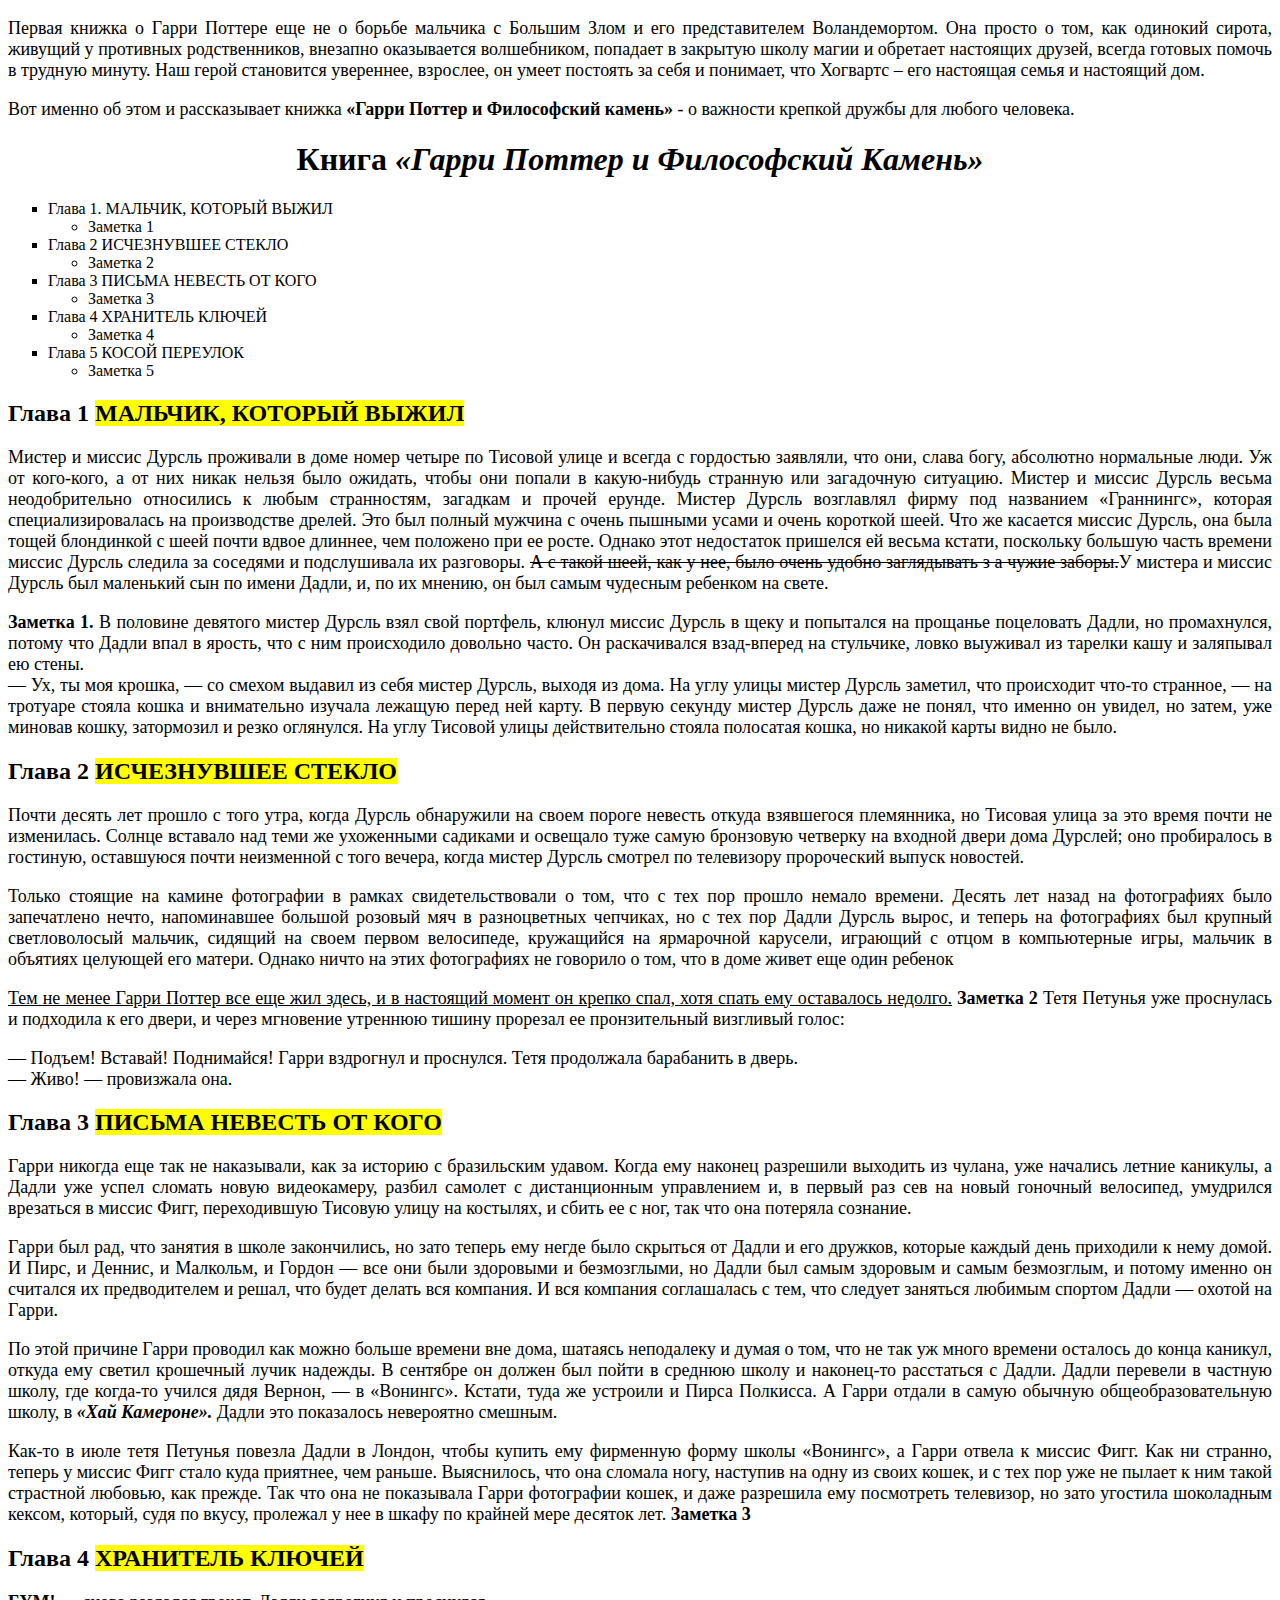
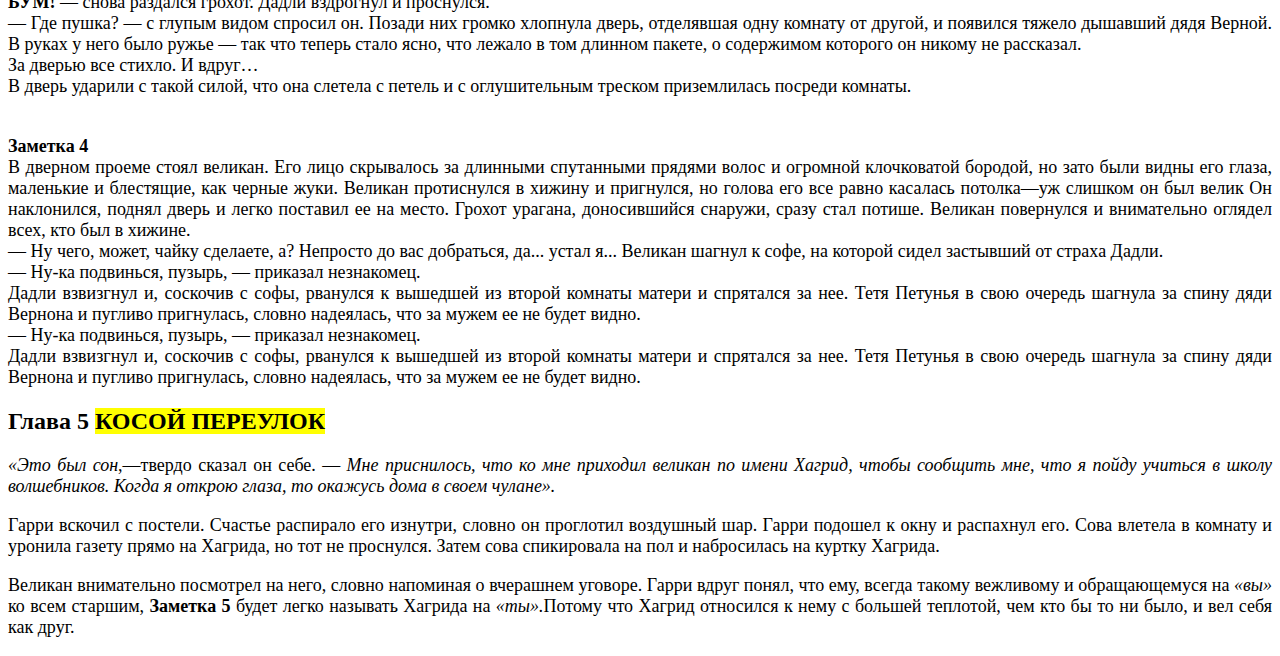
==== homework-2/index.html @ 4c54c15e "Сверстан отрывок из книги, добавлено 5 глав, создано оглавление" ====
<!DOCTYPE html>
<html lang="ru">
<head>
    <meta charset="UTF-8">
    <title>Гарри Поттер</title>
    <style>
        p {
            font-size: 18px;
            text-align: justify;
        }
    </style>
</head>
<body>
    <p id="top">
        Первая книжка о Гарри Поттере еще не о борьбе мальчика с Большим Злом и его представителем Воландемортом.
        Она просто о том, как одинокий сирота, живущий у противных родственников, внезапно оказывается волшебником,
        попадает в закрытую школу магии и обретает настоящих друзей, всегда готовых помочь в трудную минуту.
        Наш герой становится увереннее, взрослее, он умеет постоять за себя и понимает,
        что Хогвартс – его настоящая семья и настоящий дом.
    </p>
    <p>
        Вот именно об этом и рассказывает книжка <b>«Гарри Поттер и Философский камень»</b> -
        о важности крепкой дружбы для любого человека.
    </p>
    <h1 align="center">Книга <i>«Гарри Поттер и Философский Камень»</i></h1>
    <ul type="square">
        <li>
            Глава 1. МАЛЬЧИК, КОТОРЫЙ ВЫЖИЛ
            <ul>
                <li>Заметка 1</li>
            </ul>
        </li>
        <li>
            Глава 2 ИСЧЕЗНУВШЕЕ СТЕКЛО
            <ul>
                <li>Заметка 2</li>
            </ul>
        </li>
        <li>
            Глава 3 ПИСЬМА НЕВЕСТЬ ОТ КОГО
            <ul>
                <li>Заметка 3</li>
            </ul>
        </li>
        <li>
            Глава 4 ХРАНИТЕЛЬ КЛЮЧЕЙ
            <ul>
                <li>Заметка 4</li>
            </ul>
        </li>
        <li>
            Глава 5 КОСОЙ ПЕРЕУЛОК
            <ul>
                <li>Заметка 5</li>
            </ul>
        </li>
    </ul>
    <h2>Глава 1 <mark>МАЛЬЧИК, КОТОРЫЙ ВЫЖИЛ</mark></h2>
    <p>
        Мистер и миссис Дурсль проживали в доме номер четыре по Тисовой улице и всегда с гордостью заявляли,
        что они, слава богу, абсолютно нормальные люди. Уж от кого-кого, а от них никак нельзя было ожидать,
        чтобы они попали в какую-нибудь странную или загадочную ситуацию. Мистер и миссис Дурсль весьма
        неодобрительно относились к любым странностям, загадкам и прочей ерунде.
        Мистер Дурсль возглавлял фирму под названием «Граннингс», которая специализировалась на производстве дрелей.
        Это был полный мужчина с очень пышными усами и очень короткой шеей.
        Что же касается миссис Дурсль, она была тощей блондинкой с шеей почти вдвое длиннее, чем положено при ее росте.
        Однако этот недостаток пришелся ей весьма кстати, поскольку большую часть времени миссис Дурсль следила за
        соседями и подслушивала их разговоры. <s>А с такой шеей, как у нее, было очень удобно заглядывать з
        а чужие заборы.</s>У мистера и миссис Дурсль был маленький сын по имени Дадли, и, по их мнению, он был самым
        чудесным ребенком на свете.
    </p>
    <p>
        <b>Заметка 1.</b> В половине девятого мистер Дурсль взял свой портфель, клюнул миссис Дурсль в щеку и попытался на прощанье
        поцеловать Дадли, но промахнулся, потому что Дадли впал в ярость, что с ним происходило довольно часто.
        Он раскачивался взад-вперед на стульчике, ловко выуживал из тарелки кашу и заляпывал ею стены.<br>
        — Ух, ты моя крошка, — со смехом выдавил из себя мистер Дурсль, выходя из дома.
        На углу улицы мистер Дурсль заметил, что происходит что-то странное, — на тротуаре стояла кошка и
        внимательно изучала лежащую перед ней карту. В первую секунду мистер Дурсль даже не понял, что именно он
        увидел, но затем, уже миновав кошку, затормозил и резко оглянулся. На углу Тисовой улицы действительно стояла
        полосатая кошка, но никакой карты видно не было.
    </p>
    <h2>Глава 2 <mark>ИСЧЕЗНУВШЕЕ СТЕКЛО</mark></h2>
    <p>
        Почти десять лет прошло с того утра, когда Дурсль обнаружили на своем пороге невесть откуда взявшегося племянника,
        но Тисовая улица за это время почти не изменилась. Солнце вставало над теми же ухоженными садиками и освещало
        туже самую бронзовую четверку на входной двери дома Дурслей; оно пробиралось в гостиную, оставшуюся почти
        неизменной с того вечера, когда мистер Дурсль смотрел по телевизору пророческий выпуск новостей.
    </p>
    <p>
        Только стоящие на камине фотографии в рамках свидетельствовали о том, что с тех пор прошло немало времени.
        Десять лет назад на фотографиях было запечатлено нечто, напоминавшее большой розовый мяч в разноцветных чепчиках,
        но с тех пор Дадли Дурсль вырос, и теперь на фотографиях был крупный светловолосый мальчик, сидящий на своем
        первом велосипеде, кружащийся на ярмарочной карусели, играющий с отцом в компьютерные игры, мальчик в объятиях
        целующей его матери. Однако ничто на этих фотографиях не говорило о том, что в доме живет еще один ребенок
    </p>
    <p>
        <u>Тем не менее Гарри Поттер все еще жил здесь, и в настоящий момент он крепко спал, хотя спать ему оставалось недолго.</u>
        <b>Заметка 2</b> Тетя Петунья уже проснулась и подходила к его двери, и через мгновение утреннюю тишину прорезал ее
        пронзительный визгливый голос:
    </p>
    <p>— Подъем! Вставай! Поднимайся! Гарри вздрогнул и проснулся. Тетя продолжала барабанить в дверь. <br>
        — Живо! — провизжала она.
    </p>
    <h2>Глава 3 <mark>ПИСЬМА НЕВЕСТЬ ОТ КОГО</mark></h2>
    <p>
        Гарри никогда еще так не наказывали, как за историю с бразильским удавом. Когда ему наконец разрешили выходить
        из чулана, уже начались летние каникулы, а Дадли уже успел сломать новую видеокамеру, разбил самолет с
        дистанционным управлением и, в первый раз сев на новый гоночный велосипед, умудрился врезаться в миссис Фигг,
        переходившую Тисовую улицу на костылях, и сбить ее с ног, так что она потеряла сознание.
    </p>
    <p>
        Гарри был рад, что занятия в школе закончились, но зато теперь ему негде было скрыться от Дадли и его дружков,
        которые каждый день приходили к нему домой. И Пирс, и Деннис, и Малкольм, и Гордон — все они были здоровыми и
        безмозглыми, но Дадли был самым здоровым и самым безмозглым, и потому именно он считался их предводителем и
        решал, что будет делать вся компания. И вся компания соглашалась с тем, что следует заняться любимым спортом
        Дадли — охотой на Гарри.
    </p>
    <p>По этой причине Гарри проводил как можно больше времени вне дома, шатаясь неподалеку и думая о том, что не так
        уж много времени осталось до конца каникул, откуда ему светил крошечный лучик надежды. В сентябре он должен был
        пойти в среднюю школу и наконец-то расстаться с Дадли. Дадли перевели в частную школу, где когда-то учился дядя
        Вернон, — в «Вонингс». Кстати, туда же устроили и Пирса Полкисса. А Гарри отдали в самую обычную
        общеобразовательную школу, в <b><i>«Хай Камероне».</i></b> Дадли это показалось невероятно смешным.
    </p>
    <p>
        Как-то в июле тетя Петунья повезла Дадли в Лондон, чтобы купить ему фирменную форму школы «Вонингс», а Гарри
        отвела к миссис Фигг. Как ни странно, теперь у миссис Фигг стало куда приятнее, чем раньше. Выяснилось, что она
        сломала ногу, наступив на одну из своих кошек, и с тех пор уже не пылает к ним такой страстной любовью,
        как прежде. Так что она не показывала Гарри фотографии кошек, и даже разрешила ему посмотреть телевизор, но
        зато угостила шоколадным кексом, который, судя по вкусу, пролежал у нее в шкафу по крайней мере десяток лет.
        <b>Заметка 3</b>
    </p>
    <h2>Глава 4 <mark>ХРАНИТЕЛЬ КЛЮЧЕЙ</mark></h2>
    <p>
        <b>БУМ!</b> — снова раздался грохот. Дадли вздрогнул и проснулся. <br>
        — Где пушка? — с глупым видом спросил он. Позади них громко хлопнула дверь, отделявшая
        одну комнату от другой, и появился тяжело дышавший дядя Верной. В руках у него было ружье — так что теперь
        стало ясно, что лежало в том длинном пакете, о содержимом которого он никому не рассказал.<br>За дверью все
        стихло. И вдруг…<br>В дверь ударили с такой силой, что она слетела с петель и с оглушительным треском
        приземлилась посреди комнаты.</p>
    <p>
        <br><b>Заметка 4</b><br>
        В дверном проеме стоял великан. Его лицо скрывалось за длинными спутанными прядями волос и огромной клочковатой
        бородой, но зато были видны его глаза, маленькие и блестящие, как черные жуки. Великан протиснулся в хижину и
        пригнулся, но голова его все равно касалась потолка—уж слишком он был велик Он наклонился, поднял дверь и легко
        поставил ее на место. Грохот урагана, доносившийся снаружи, сразу стал потише. Великан повернулся и внимательно
        оглядел всех, кто был в хижине.<br>— Ну чего, может, чайку сделаете, а? Непросто до вас добраться, да... устал я...
        Великан шагнул к софе, на которой сидел застывший от страха Дадли.<br>— Ну-ка подвинься, пузырь,
        — приказал незнакомец.<br>Дадли взвизгнул и, соскочив с софы, рванулся к вышедшей из второй комнаты матери
        и спрятался за нее. Тетя Петунья в свою очередь шагнула за спину дяди Вернона и пугливо пригнулась, словно
        надеялась, что за мужем ее не будет видно.<br>— Ну-ка подвинься, пузырь, — приказал незнакомец.<br>Дадли
        взвизгнул и, соскочив с софы, рванулся к вышедшей из второй комнаты матери и спрятался за нее.
        Тетя Петунья в свою очередь шагнула за спину дяди Вернона и пугливо пригнулась, словно надеялась, что за
        мужем ее не будет видно.
    </p>
    <h2>Глава 5 <mark>КОСОЙ ПЕРЕУЛОК</mark></h2>
    <p>
        <i>«Это был сон</i>,—твердо сказал он себе. — <i>Мне приснилось, что ко мне приходил великан по имени Хагрид,
        чтобы сообщить мне, что я пойду учиться в школу волшебников. Когда я открою глаза, то окажусь дома в
        своем чулане».</i>
    <p>
        Гарри вскочил с постели. Счастье распирало его изнутри, словно он проглотил воздушный шар. Гарри подошел к
    окну и распахнул его. Сова влетела в комнату и уронила газету прямо на Хагрида, но тот не проснулся. Затем сова
    спикировала на пол и набросилась на куртку Хагрида.
    </p>
    <p>
        Великан внимательно посмотрел на него, словно напоминая о вчерашнем уговоре. Гарри вдруг понял, что ему, всегда
        такому вежливому и обращающемуся на <i>«вы»</i> ко всем старшим, <b>Заметка 5</b> будет легко называть Хагрида
        на <i>«ты».</i>Потому что Хагрид относился к нему с большей теплотой, чем кто бы то ни было, и вел себя как друг.
    </p>


</body>
</html>
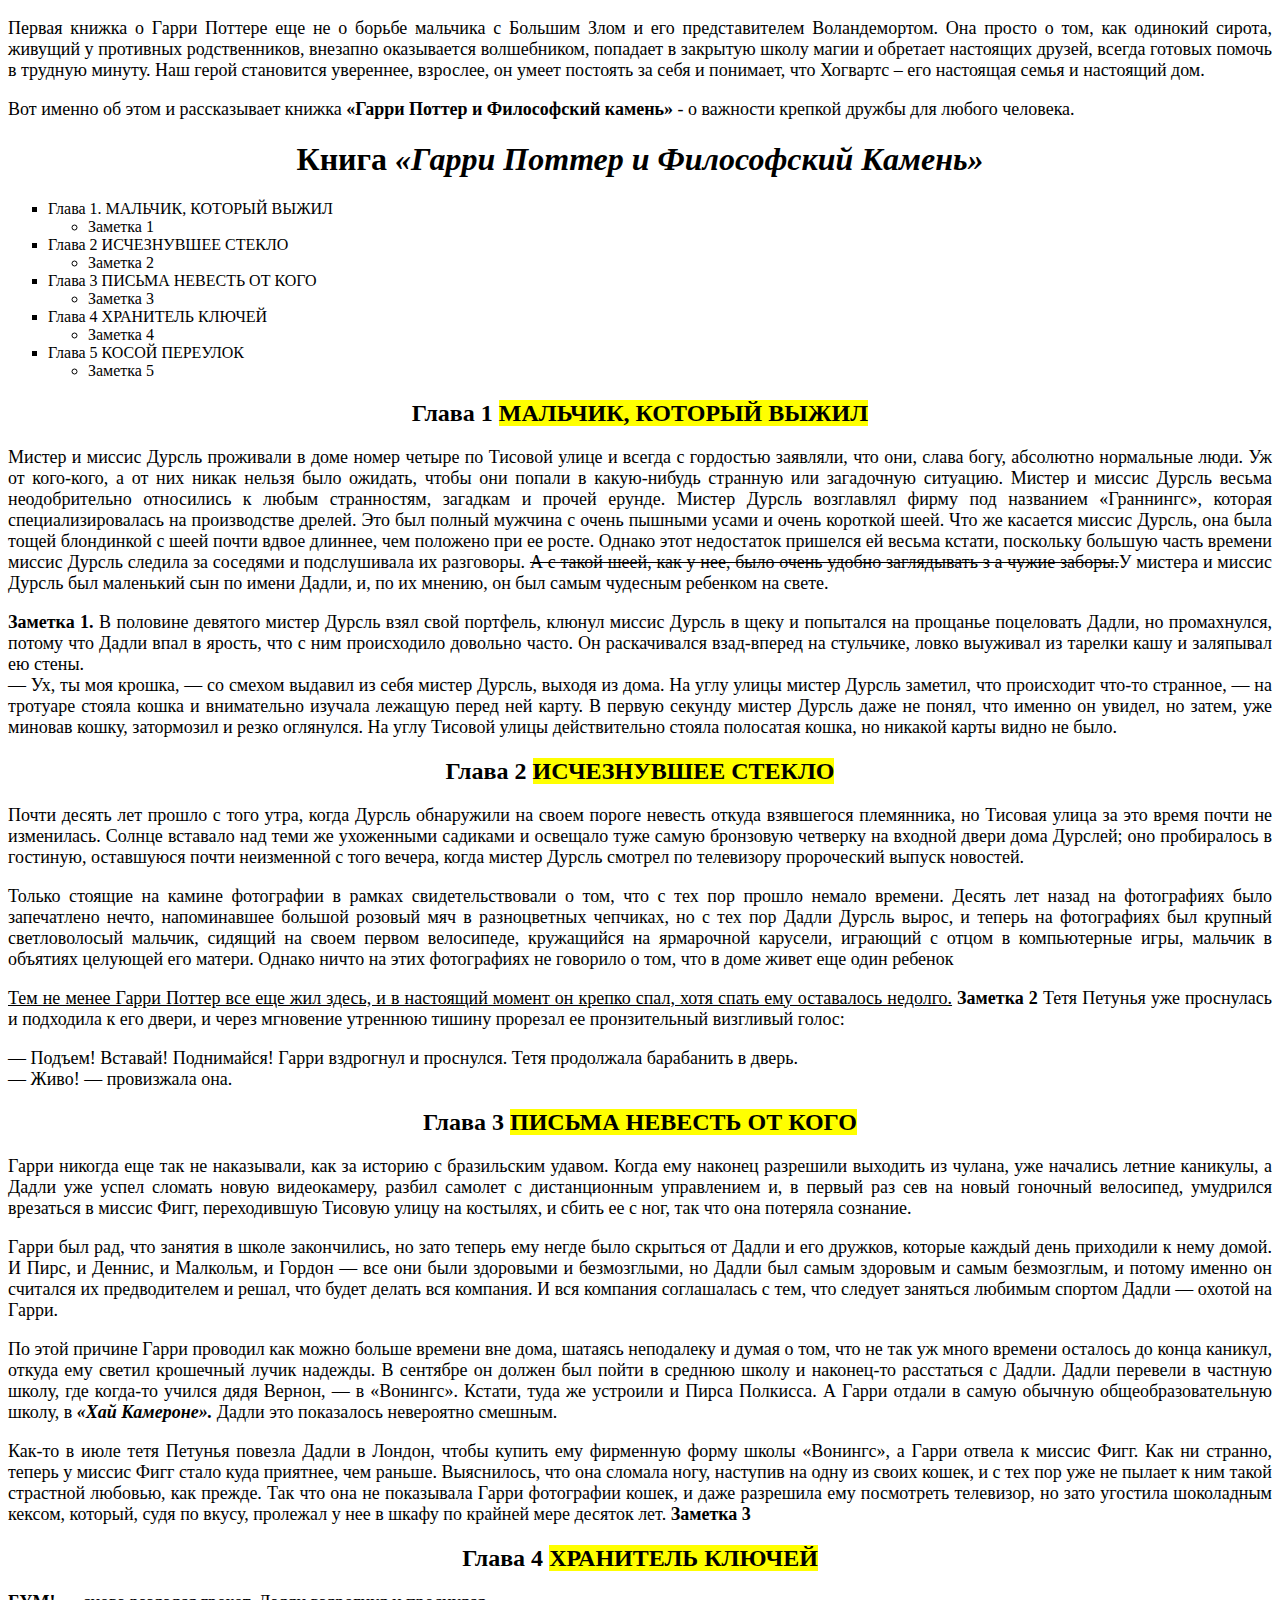
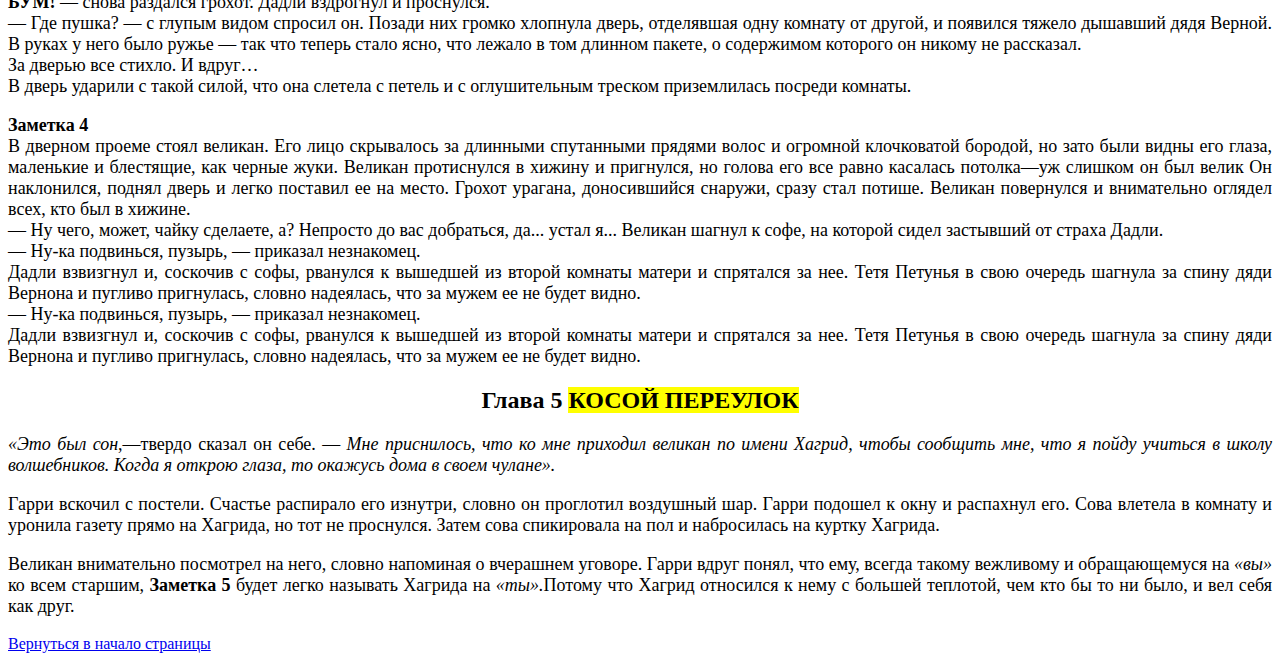
==== commit 06d836a8: "Заголовки глав выровнены по центру, добавлена ссылка в начало документа" ====
--- a/homework-2/index.html
+++ b/homework-2/index.html
@@ -20,7 +20,7 @@
     </p>
     <p>
         Вот именно об этом и рассказывает книжка <b>«Гарри Поттер и Философский камень»</b> -
-        о важности крепкой дружбы для любого человека.
+            о важности крепкой дружбы для любого человека.
     </p>
     <h1 align="center">Книга <i>«Гарри Поттер и Философский Камень»</i></h1>
     <ul type="square">
@@ -55,7 +55,7 @@
             </ul>
         </li>
     </ul>
-    <h2>Глава 1 <mark>МАЛЬЧИК, КОТОРЫЙ ВЫЖИЛ</mark></h2>
+    <h2 align="center">Глава 1 <mark>МАЛЬЧИК, КОТОРЫЙ ВЫЖИЛ</mark></h2>
     <p>
         Мистер и миссис Дурсль проживали в доме номер четыре по Тисовой улице и всегда с гордостью заявляли,
         что они, слава богу, абсолютно нормальные люди. Уж от кого-кого, а от них никак нельзя было ожидать,
@@ -79,7 +79,7 @@
         увидел, но затем, уже миновав кошку, затормозил и резко оглянулся. На углу Тисовой улицы действительно стояла
         полосатая кошка, но никакой карты видно не было.
     </p>
-    <h2>Глава 2 <mark>ИСЧЕЗНУВШЕЕ СТЕКЛО</mark></h2>
+    <h2 align="center">Глава 2 <mark>ИСЧЕЗНУВШЕЕ СТЕКЛО</mark></h2>
     <p>
         Почти десять лет прошло с того утра, когда Дурсль обнаружили на своем пороге невесть откуда взявшегося племянника,
         но Тисовая улица за это время почти не изменилась. Солнце вставало над теми же ухоженными садиками и освещало
@@ -101,7 +101,7 @@
     <p>— Подъем! Вставай! Поднимайся! Гарри вздрогнул и проснулся. Тетя продолжала барабанить в дверь. <br>
         — Живо! — провизжала она.
     </p>
-    <h2>Глава 3 <mark>ПИСЬМА НЕВЕСТЬ ОТ КОГО</mark></h2>
+    <h2 align="center">Глава 3 <mark>ПИСЬМА НЕВЕСТЬ ОТ КОГО</mark></h2>
     <p>
         Гарри никогда еще так не наказывали, как за историю с бразильским удавом. Когда ему наконец разрешили выходить
         из чулана, уже начались летние каникулы, а Дадли уже успел сломать новую видеокамеру, разбил самолет с
@@ -129,30 +129,34 @@
         зато угостила шоколадным кексом, который, судя по вкусу, пролежал у нее в шкафу по крайней мере десяток лет.
         <b>Заметка 3</b>
     </p>
-    <h2>Глава 4 <mark>ХРАНИТЕЛЬ КЛЮЧЕЙ</mark></h2>
+    <h2 align="center">Глава 4 <mark>ХРАНИТЕЛЬ КЛЮЧЕЙ</mark></h2>
     <p>
         <b>БУМ!</b> — снова раздался грохот. Дадли вздрогнул и проснулся. <br>
         — Где пушка? — с глупым видом спросил он. Позади них громко хлопнула дверь, отделявшая
         одну комнату от другой, и появился тяжело дышавший дядя Верной. В руках у него было ружье — так что теперь
-        стало ясно, что лежало в том длинном пакете, о содержимом которого он никому не рассказал.<br>За дверью все
-        стихло. И вдруг…<br>В дверь ударили с такой силой, что она слетела с петель и с оглушительным треском
-        приземлилась посреди комнаты.</p>
+        стало ясно, что лежало в том длинном пакете, о содержимом которого он никому не рассказал.<br>
+        За дверью все стихло. И вдруг…<br>
+        В дверь ударили с такой силой, что она слетела с петель и с оглушительным треском приземлилась посреди комнаты.
+    </p>
     <p>
-        <br><b>Заметка 4</b><br>
+        <b>Заметка 4</b><br>
         В дверном проеме стоял великан. Его лицо скрывалось за длинными спутанными прядями волос и огромной клочковатой
         бородой, но зато были видны его глаза, маленькие и блестящие, как черные жуки. Великан протиснулся в хижину и
         пригнулся, но голова его все равно касалась потолка—уж слишком он был велик Он наклонился, поднял дверь и легко
         поставил ее на место. Грохот урагана, доносившийся снаружи, сразу стал потише. Великан повернулся и внимательно
-        оглядел всех, кто был в хижине.<br>— Ну чего, может, чайку сделаете, а? Непросто до вас добраться, да... устал я...
-        Великан шагнул к софе, на которой сидел застывший от страха Дадли.<br>— Ну-ка подвинься, пузырь,
-        — приказал незнакомец.<br>Дадли взвизгнул и, соскочив с софы, рванулся к вышедшей из второй комнаты матери
-        и спрятался за нее. Тетя Петунья в свою очередь шагнула за спину дяди Вернона и пугливо пригнулась, словно
-        надеялась, что за мужем ее не будет видно.<br>— Ну-ка подвинься, пузырь, — приказал незнакомец.<br>Дадли
-        взвизгнул и, соскочив с софы, рванулся к вышедшей из второй комнаты матери и спрятался за нее.
+        оглядел всех, кто был в хижине.<br>
+        — Ну чего, может, чайку сделаете, а? Непросто до вас добраться, да... устал я...
+        Великан шагнул к софе, на которой сидел застывший от страха Дадли.<br>
+        — Ну-ка подвинься, пузырь, — приказал незнакомец.<br>
+        Дадли взвизгнул и, соскочив с софы, рванулся к вышедшей из второй комнаты матери и спрятался за нее. Тетя
+        Петунья в свою очередь шагнула за спину дяди Вернона и пугливо пригнулась, словно надеялась, что за мужем ее
+        не будет видно.<br>
+        — Ну-ка подвинься, пузырь, — приказал незнакомец.<br>
+        Дадли взвизгнул и, соскочив с софы, рванулся к вышедшей из второй комнаты матери и спрятался за нее.
         Тетя Петунья в свою очередь шагнула за спину дяди Вернона и пугливо пригнулась, словно надеялась, что за
         мужем ее не будет видно.
     </p>
-    <h2>Глава 5 <mark>КОСОЙ ПЕРЕУЛОК</mark></h2>
+    <h2 align="center">Глава 5 <mark>КОСОЙ ПЕРЕУЛОК</mark></h2>
     <p>
         <i>«Это был сон</i>,—твердо сказал он себе. — <i>Мне приснилось, что ко мне приходил великан по имени Хагрид,
         чтобы сообщить мне, что я пойду учиться в школу волшебников. Когда я открою глаза, то окажусь дома в
@@ -168,6 +172,6 @@
         на <i>«ты».</i>Потому что Хагрид относился к нему с большей теплотой, чем кто бы то ни было, и вел себя как друг.
     </p>
 
-
+    <a href="#top">Вернуться в начало страницы</a>
 </body>
 </html>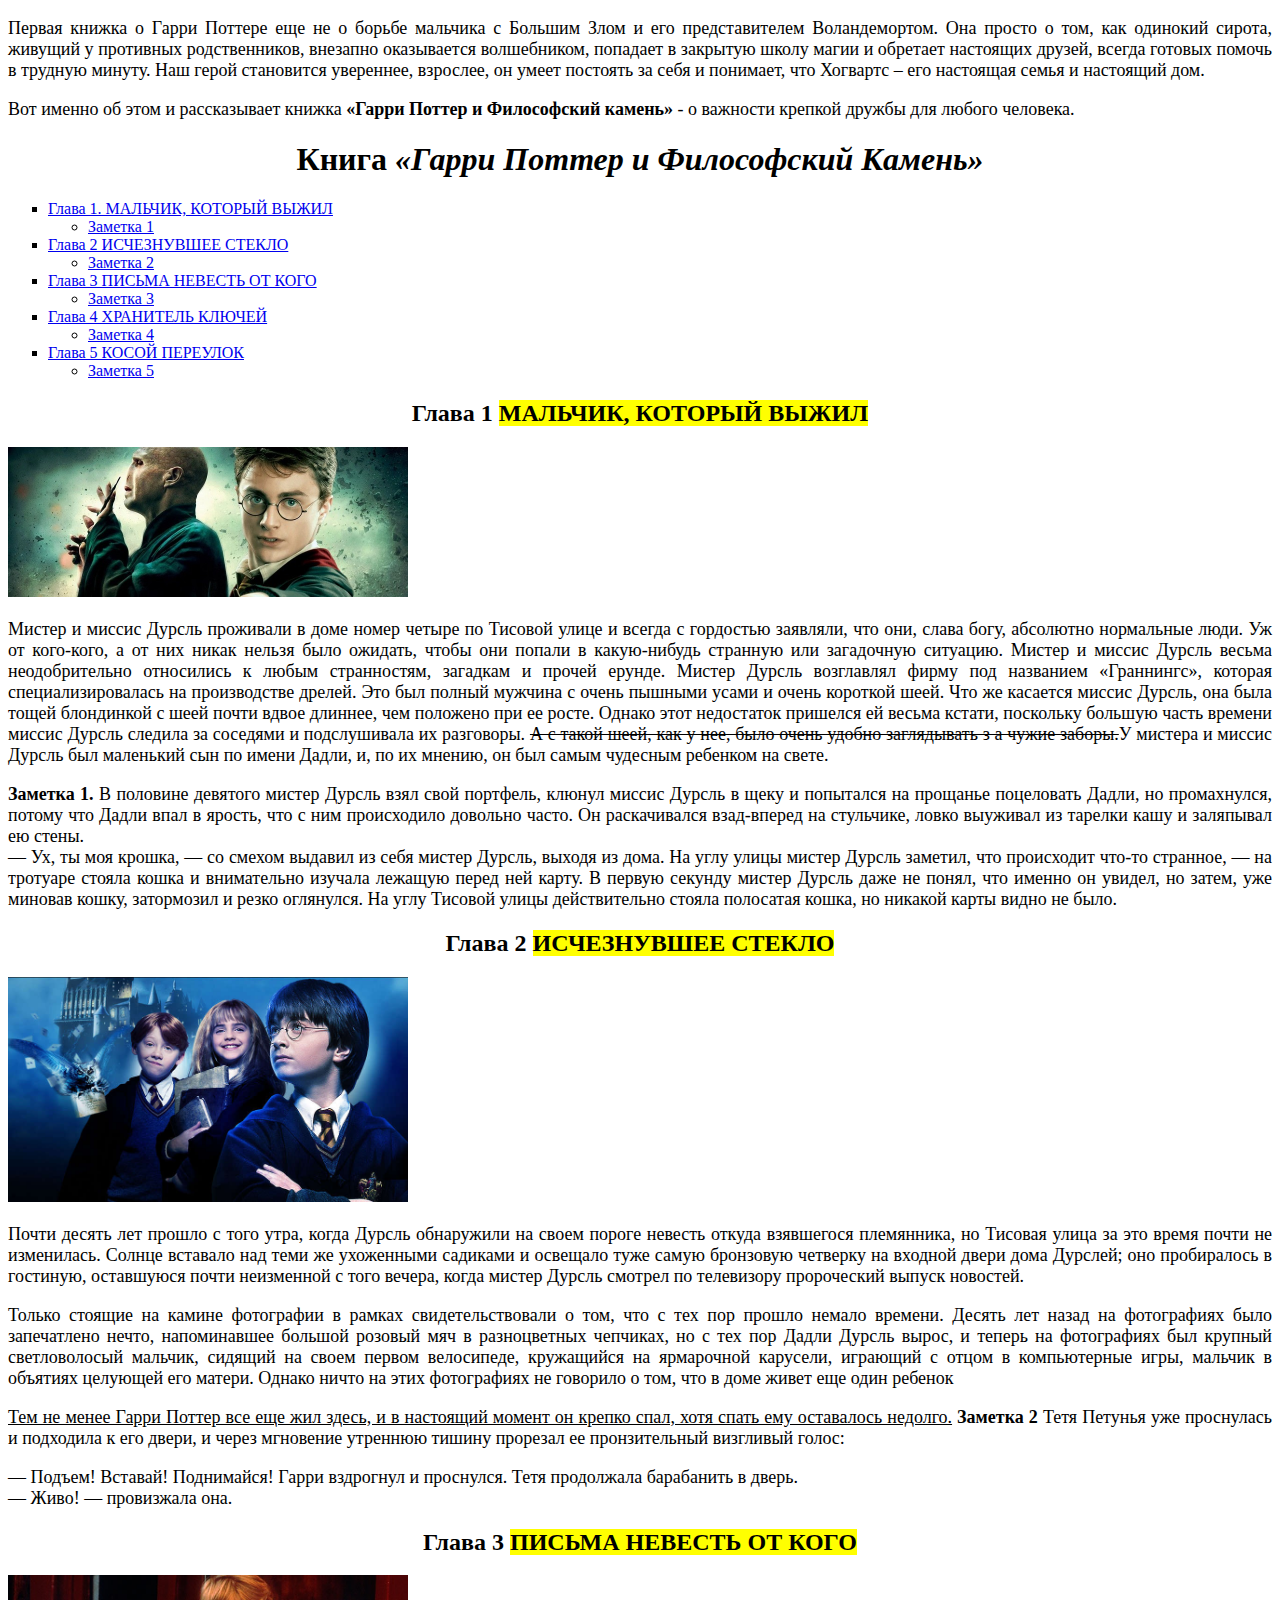
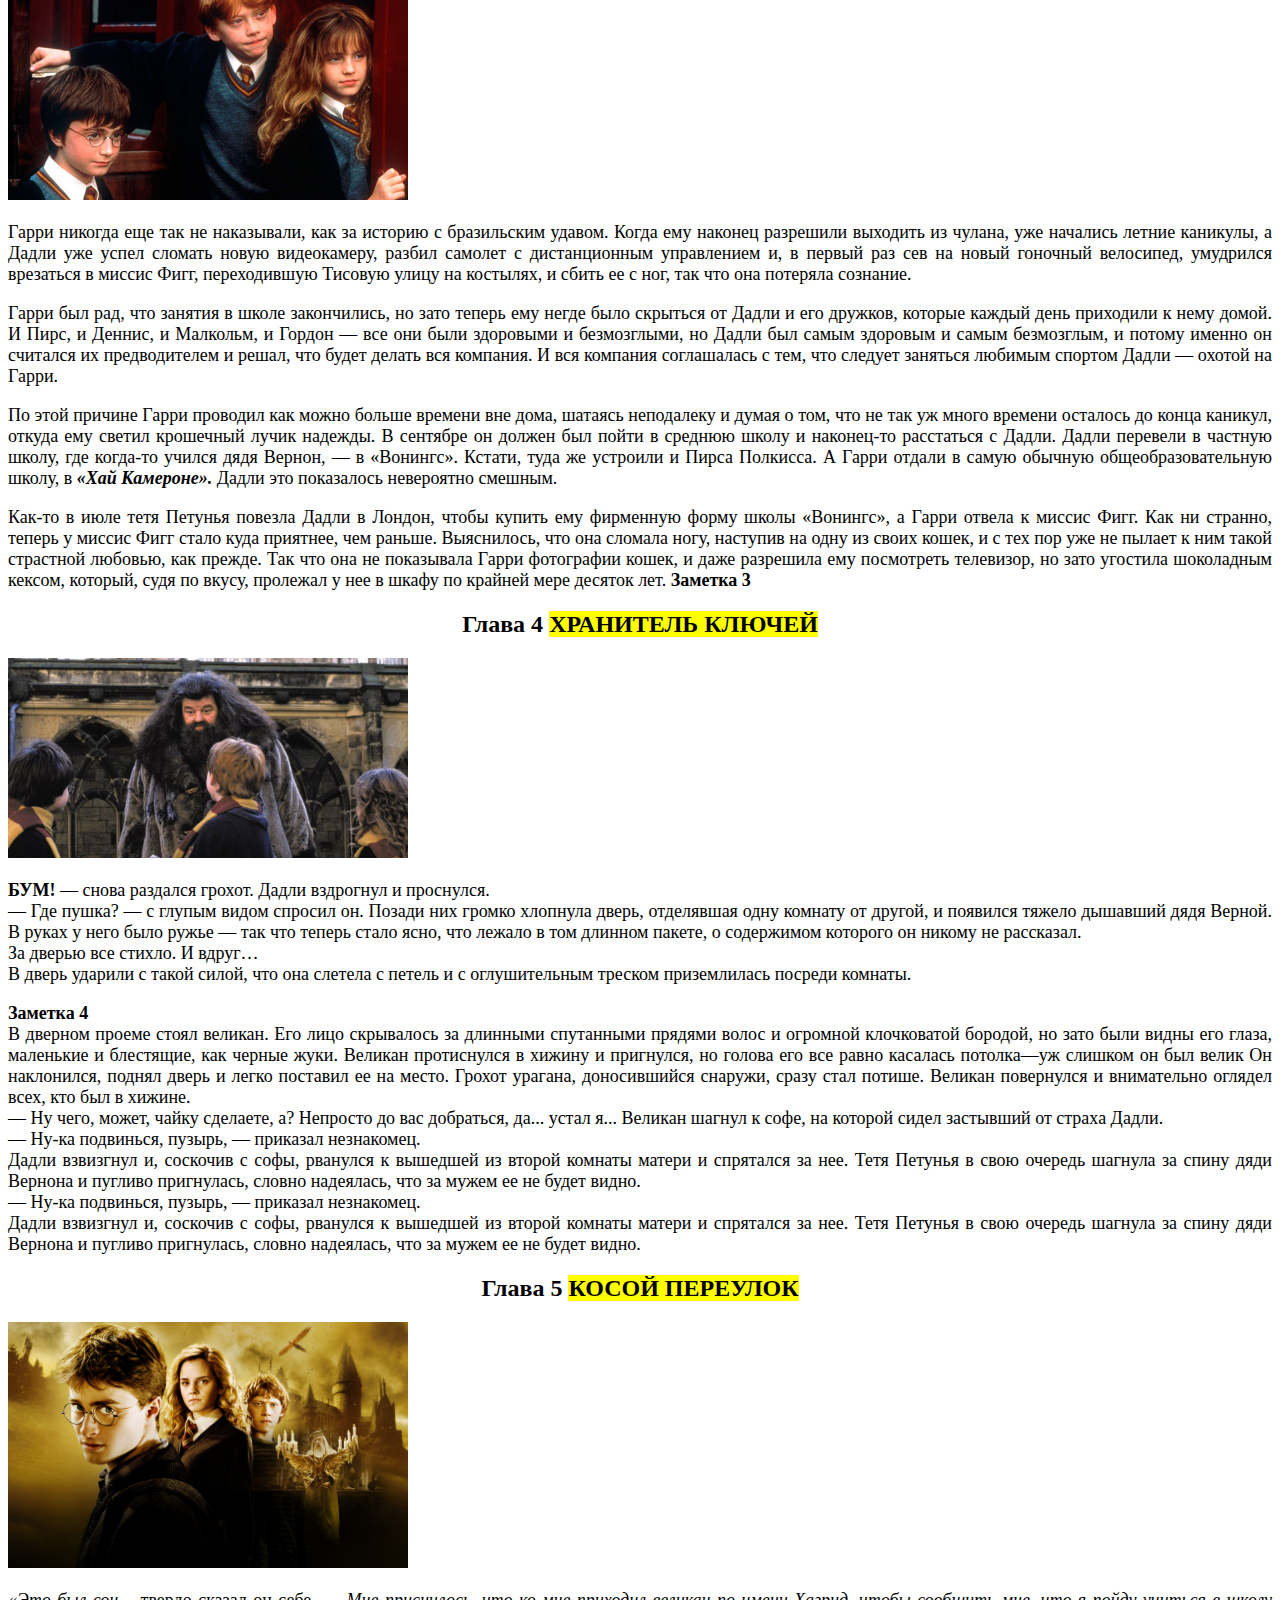
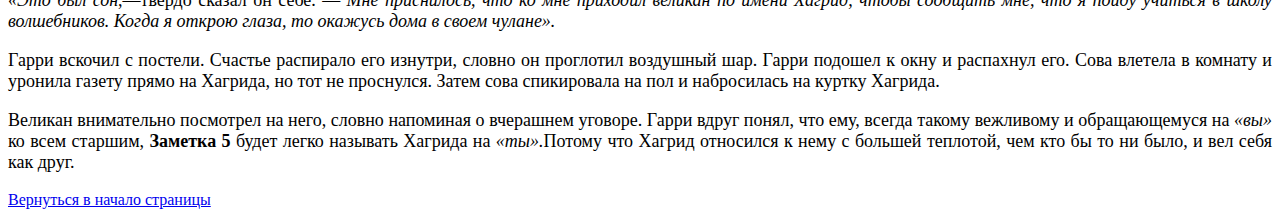
==== commit ca37b81d: "Добавлены ссылки на главы и изображения к каждой главе" ====
--- a/homework-2/index.html
+++ b/homework-2/index.html
@@ -22,155 +22,175 @@
         Вот именно об этом и рассказывает книжка <b>«Гарри Поттер и Философский камень»</b> -
             о важности крепкой дружбы для любого человека.
     </p>
-    <h1 align="center">Книга <i>«Гарри Поттер и Философский Камень»</i></h1>
-    <ul type="square">
-        <li>
-            Глава 1. МАЛЬЧИК, КОТОРЫЙ ВЫЖИЛ
-            <ul>
-                <li>Заметка 1</li>
-            </ul>
-        </li>
-        <li>
-            Глава 2 ИСЧЕЗНУВШЕЕ СТЕКЛО
-            <ul>
-                <li>Заметка 2</li>
-            </ul>
-        </li>
-        <li>
-            Глава 3 ПИСЬМА НЕВЕСТЬ ОТ КОГО
-            <ul>
-                <li>Заметка 3</li>
-            </ul>
-        </li>
-        <li>
-            Глава 4 ХРАНИТЕЛЬ КЛЮЧЕЙ
-            <ul>
-                <li>Заметка 4</li>
-            </ul>
-        </li>
-        <li>
-            Глава 5 КОСОЙ ПЕРЕУЛОК
-            <ul>
-                <li>Заметка 5</li>
-            </ul>
-        </li>
-    </ul>
-    <h2 align="center">Глава 1 <mark>МАЛЬЧИК, КОТОРЫЙ ВЫЖИЛ</mark></h2>
-    <p>
-        Мистер и миссис Дурсль проживали в доме номер четыре по Тисовой улице и всегда с гордостью заявляли,
-        что они, слава богу, абсолютно нормальные люди. Уж от кого-кого, а от них никак нельзя было ожидать,
-        чтобы они попали в какую-нибудь странную или загадочную ситуацию. Мистер и миссис Дурсль весьма
-        неодобрительно относились к любым странностям, загадкам и прочей ерунде.
-        Мистер Дурсль возглавлял фирму под названием «Граннингс», которая специализировалась на производстве дрелей.
-        Это был полный мужчина с очень пышными усами и очень короткой шеей.
-        Что же касается миссис Дурсль, она была тощей блондинкой с шеей почти вдвое длиннее, чем положено при ее росте.
-        Однако этот недостаток пришелся ей весьма кстати, поскольку большую часть времени миссис Дурсль следила за
-        соседями и подслушивала их разговоры. <s>А с такой шеей, как у нее, было очень удобно заглядывать з
-        а чужие заборы.</s>У мистера и миссис Дурсль был маленький сын по имени Дадли, и, по их мнению, он был самым
-        чудесным ребенком на свете.
-    </p>
-    <p>
-        <b>Заметка 1.</b> В половине девятого мистер Дурсль взял свой портфель, клюнул миссис Дурсль в щеку и попытался на прощанье
-        поцеловать Дадли, но промахнулся, потому что Дадли впал в ярость, что с ним происходило довольно часто.
-        Он раскачивался взад-вперед на стульчике, ловко выуживал из тарелки кашу и заляпывал ею стены.<br>
-        — Ух, ты моя крошка, — со смехом выдавил из себя мистер Дурсль, выходя из дома.
-        На углу улицы мистер Дурсль заметил, что происходит что-то странное, — на тротуаре стояла кошка и
-        внимательно изучала лежащую перед ней карту. В первую секунду мистер Дурсль даже не понял, что именно он
-        увидел, но затем, уже миновав кошку, затормозил и резко оглянулся. На углу Тисовой улицы действительно стояла
-        полосатая кошка, но никакой карты видно не было.
-    </p>
-    <h2 align="center">Глава 2 <mark>ИСЧЕЗНУВШЕЕ СТЕКЛО</mark></h2>
-    <p>
-        Почти десять лет прошло с того утра, когда Дурсль обнаружили на своем пороге невесть откуда взявшегося племянника,
-        но Тисовая улица за это время почти не изменилась. Солнце вставало над теми же ухоженными садиками и освещало
-        туже самую бронзовую четверку на входной двери дома Дурслей; оно пробиралось в гостиную, оставшуюся почти
-        неизменной с того вечера, когда мистер Дурсль смотрел по телевизору пророческий выпуск новостей.
-    </p>
-    <p>
-        Только стоящие на камине фотографии в рамках свидетельствовали о том, что с тех пор прошло немало времени.
-        Десять лет назад на фотографиях было запечатлено нечто, напоминавшее большой розовый мяч в разноцветных чепчиках,
-        но с тех пор Дадли Дурсль вырос, и теперь на фотографиях был крупный светловолосый мальчик, сидящий на своем
-        первом велосипеде, кружащийся на ярмарочной карусели, играющий с отцом в компьютерные игры, мальчик в объятиях
-        целующей его матери. Однако ничто на этих фотографиях не говорило о том, что в доме живет еще один ребенок
-    </p>
-    <p>
-        <u>Тем не менее Гарри Поттер все еще жил здесь, и в настоящий момент он крепко спал, хотя спать ему оставалось недолго.</u>
-        <b>Заметка 2</b> Тетя Петунья уже проснулась и подходила к его двери, и через мгновение утреннюю тишину прорезал ее
-        пронзительный визгливый голос:
-    </p>
-    <p>— Подъем! Вставай! Поднимайся! Гарри вздрогнул и проснулся. Тетя продолжала барабанить в дверь. <br>
-        — Живо! — провизжала она.
-    </p>
-    <h2 align="center">Глава 3 <mark>ПИСЬМА НЕВЕСТЬ ОТ КОГО</mark></h2>
-    <p>
-        Гарри никогда еще так не наказывали, как за историю с бразильским удавом. Когда ему наконец разрешили выходить
-        из чулана, уже начались летние каникулы, а Дадли уже успел сломать новую видеокамеру, разбил самолет с
-        дистанционным управлением и, в первый раз сев на новый гоночный велосипед, умудрился врезаться в миссис Фигг,
-        переходившую Тисовую улицу на костылях, и сбить ее с ног, так что она потеряла сознание.
-    </p>
-    <p>
-        Гарри был рад, что занятия в школе закончились, но зато теперь ему негде было скрыться от Дадли и его дружков,
-        которые каждый день приходили к нему домой. И Пирс, и Деннис, и Малкольм, и Гордон — все они были здоровыми и
-        безмозглыми, но Дадли был самым здоровым и самым безмозглым, и потому именно он считался их предводителем и
-        решал, что будет делать вся компания. И вся компания соглашалась с тем, что следует заняться любимым спортом
-        Дадли — охотой на Гарри.
-    </p>
-    <p>По этой причине Гарри проводил как можно больше времени вне дома, шатаясь неподалеку и думая о том, что не так
-        уж много времени осталось до конца каникул, откуда ему светил крошечный лучик надежды. В сентябре он должен был
-        пойти в среднюю школу и наконец-то расстаться с Дадли. Дадли перевели в частную школу, где когда-то учился дядя
-        Вернон, — в «Вонингс». Кстати, туда же устроили и Пирса Полкисса. А Гарри отдали в самую обычную
-        общеобразовательную школу, в <b><i>«Хай Камероне».</i></b> Дадли это показалось невероятно смешным.
-    </p>
-    <p>
-        Как-то в июле тетя Петунья повезла Дадли в Лондон, чтобы купить ему фирменную форму школы «Вонингс», а Гарри
-        отвела к миссис Фигг. Как ни странно, теперь у миссис Фигг стало куда приятнее, чем раньше. Выяснилось, что она
-        сломала ногу, наступив на одну из своих кошек, и с тех пор уже не пылает к ним такой страстной любовью,
-        как прежде. Так что она не показывала Гарри фотографии кошек, и даже разрешила ему посмотреть телевизор, но
-        зато угостила шоколадным кексом, который, судя по вкусу, пролежал у нее в шкафу по крайней мере десяток лет.
-        <b>Заметка 3</b>
-    </p>
-    <h2 align="center">Глава 4 <mark>ХРАНИТЕЛЬ КЛЮЧЕЙ</mark></h2>
-    <p>
-        <b>БУМ!</b> — снова раздался грохот. Дадли вздрогнул и проснулся. <br>
-        — Где пушка? — с глупым видом спросил он. Позади них громко хлопнула дверь, отделявшая
-        одну комнату от другой, и появился тяжело дышавший дядя Верной. В руках у него было ружье — так что теперь
-        стало ясно, что лежало в том длинном пакете, о содержимом которого он никому не рассказал.<br>
-        За дверью все стихло. И вдруг…<br>
-        В дверь ударили с такой силой, что она слетела с петель и с оглушительным треском приземлилась посреди комнаты.
-    </p>
-    <p>
-        <b>Заметка 4</b><br>
-        В дверном проеме стоял великан. Его лицо скрывалось за длинными спутанными прядями волос и огромной клочковатой
-        бородой, но зато были видны его глаза, маленькие и блестящие, как черные жуки. Великан протиснулся в хижину и
-        пригнулся, но голова его все равно касалась потолка—уж слишком он был велик Он наклонился, поднял дверь и легко
-        поставил ее на место. Грохот урагана, доносившийся снаружи, сразу стал потише. Великан повернулся и внимательно
-        оглядел всех, кто был в хижине.<br>
-        — Ну чего, может, чайку сделаете, а? Непросто до вас добраться, да... устал я...
-        Великан шагнул к софе, на которой сидел застывший от страха Дадли.<br>
-        — Ну-ка подвинься, пузырь, — приказал незнакомец.<br>
-        Дадли взвизгнул и, соскочив с софы, рванулся к вышедшей из второй комнаты матери и спрятался за нее. Тетя
-        Петунья в свою очередь шагнула за спину дяди Вернона и пугливо пригнулась, словно надеялась, что за мужем ее
-        не будет видно.<br>
-        — Ну-ка подвинься, пузырь, — приказал незнакомец.<br>
-        Дадли взвизгнул и, соскочив с софы, рванулся к вышедшей из второй комнаты матери и спрятался за нее.
-        Тетя Петунья в свою очередь шагнула за спину дяди Вернона и пугливо пригнулась, словно надеялась, что за
-        мужем ее не будет видно.
-    </p>
-    <h2 align="center">Глава 5 <mark>КОСОЙ ПЕРЕУЛОК</mark></h2>
-    <p>
-        <i>«Это был сон</i>,—твердо сказал он себе. — <i>Мне приснилось, что ко мне приходил великан по имени Хагрид,
-        чтобы сообщить мне, что я пойду учиться в школу волшебников. Когда я открою глаза, то окажусь дома в
-        своем чулане».</i>
-    <p>
-        Гарри вскочил с постели. Счастье распирало его изнутри, словно он проглотил воздушный шар. Гарри подошел к
-    окну и распахнул его. Сова влетела в комнату и уронила газету прямо на Хагрида, но тот не проснулся. Затем сова
-    спикировала на пол и набросилась на куртку Хагрида.
-    </p>
-    <p>
-        Великан внимательно посмотрел на него, словно напоминая о вчерашнем уговоре. Гарри вдруг понял, что ему, всегда
-        такому вежливому и обращающемуся на <i>«вы»</i> ко всем старшим, <b>Заметка 5</b> будет легко называть Хагрида
-        на <i>«ты».</i>Потому что Хагрид относился к нему с большей теплотой, чем кто бы то ни было, и вел себя как друг.
-    </p>
+    <nav>
+        <h1 align="center">Книга <i>«Гарри Поттер и Философский Камень»</i></h1>
+        <ul type="square">
+            <li>
+                <a href="#gl1">Глава 1. МАЛЬЧИК, КОТОРЫЙ ВЫЖИЛ</a>
+
+                <ul>
+                    <li>
+                        <a href="#z1">Заметка 1</a>
+                    </li>
+                </ul>
+            </li>
+            <li>
+                <a href="#gl2">Глава 2 ИСЧЕЗНУВШЕЕ СТЕКЛО</a>
+                <ul>
+                    <li>
+                        <a href="#z2">Заметка 2</a>
+                    </li>
+                </ul>
+            </li>
+            <li>
+                <a href="#gl3">Глава 3 ПИСЬМА НЕВЕСТЬ ОТ КОГО</a>
+                <ul>
+                    <li>
+                        <a href="#z3">Заметка 3</a>
+                    </li>
+                </ul>
+            </li>
+            <li>
+                <a href="#gl4">Глава 4 ХРАНИТЕЛЬ КЛЮЧЕЙ</a>
+                <ul>
+                    <li>
+                        <a href="#z5">Заметка 4</a>
+                    </li>
+                </ul>
+            </li>
+            <li>
+                <a href="#gl5">Глава 5 КОСОЙ ПЕРЕУЛОК</a>
+                <ul>
+                    <li>
+                        <a href="#z5">Заметка 5</a>
+                    </li>
+                </ul>
+            </li>
+        </ul>
+    </nav>
+    <maim>
+        <h2 id="gl1" align="center">Глава 1 <mark>МАЛЬЧИК, КОТОРЫЙ ВЫЖИЛ</mark></h2>
+        <img src="./assets/hp1_img.jpg" alt="Глава 1" width="400">
+        <p>
+            Мистер и миссис Дурсль проживали в доме номер четыре по Тисовой улице и всегда с гордостью заявляли,
+            что они, слава богу, абсолютно нормальные люди. Уж от кого-кого, а от них никак нельзя было ожидать,
+            чтобы они попали в какую-нибудь странную или загадочную ситуацию. Мистер и миссис Дурсль весьма
+            неодобрительно относились к любым странностям, загадкам и прочей ерунде.
+            Мистер Дурсль возглавлял фирму под названием «Граннингс», которая специализировалась на производстве дрелей.
+            Это был полный мужчина с очень пышными усами и очень короткой шеей.
+            Что же касается миссис Дурсль, она была тощей блондинкой с шеей почти вдвое длиннее, чем положено при ее росте.
+            Однако этот недостаток пришелся ей весьма кстати, поскольку большую часть времени миссис Дурсль следила за
+            соседями и подслушивала их разговоры. <s>А с такой шеей, как у нее, было очень удобно заглядывать з
+            а чужие заборы.</s>У мистера и миссис Дурсль был маленький сын по имени Дадли, и, по их мнению, он был самым
+            чудесным ребенком на свете.
+        </p>
+        <p>
+            <b id="z1">Заметка 1.</b> В половине девятого мистер Дурсль взял свой портфель, клюнул миссис Дурсль в щеку и попытался на прощанье
+            поцеловать Дадли, но промахнулся, потому что Дадли впал в ярость, что с ним происходило довольно часто.
+            Он раскачивался взад-вперед на стульчике, ловко выуживал из тарелки кашу и заляпывал ею стены.<br>
+            — Ух, ты моя крошка, — со смехом выдавил из себя мистер Дурсль, выходя из дома.
+            На углу улицы мистер Дурсль заметил, что происходит что-то странное, — на тротуаре стояла кошка и
+            внимательно изучала лежащую перед ней карту. В первую секунду мистер Дурсль даже не понял, что именно он
+            увидел, но затем, уже миновав кошку, затормозил и резко оглянулся. На углу Тисовой улицы действительно стояла
+            полосатая кошка, но никакой карты видно не было.
+        </p>
+        <h2 id="gl2" align="center">Глава 2 <mark>ИСЧЕЗНУВШЕЕ СТЕКЛО</mark></h2>
+        <img src="./assets/hp2_img.jpeg" alt="Глава 2" width="400">
+        <p>
+            Почти десять лет прошло с того утра, когда Дурсль обнаружили на своем пороге невесть откуда взявшегося племянника,
+            но Тисовая улица за это время почти не изменилась. Солнце вставало над теми же ухоженными садиками и освещало
+            туже самую бронзовую четверку на входной двери дома Дурслей; оно пробиралось в гостиную, оставшуюся почти
+            неизменной с того вечера, когда мистер Дурсль смотрел по телевизору пророческий выпуск новостей.
+        </p>
+        <p>
+            Только стоящие на камине фотографии в рамках свидетельствовали о том, что с тех пор прошло немало времени.
+            Десять лет назад на фотографиях было запечатлено нечто, напоминавшее большой розовый мяч в разноцветных чепчиках,
+            но с тех пор Дадли Дурсль вырос, и теперь на фотографиях был крупный светловолосый мальчик, сидящий на своем
+            первом велосипеде, кружащийся на ярмарочной карусели, играющий с отцом в компьютерные игры, мальчик в объятиях
+            целующей его матери. Однако ничто на этих фотографиях не говорило о том, что в доме живет еще один ребенок
+        </p>
+        <p>
+            <u>Тем не менее Гарри Поттер все еще жил здесь, и в настоящий момент он крепко спал, хотя спать ему оставалось недолго.</u>
+            <b id="z2">Заметка 2</b> Тетя Петунья уже проснулась и подходила к его двери, и через мгновение утреннюю тишину прорезал ее
+            пронзительный визгливый голос:
+        </p>
+        <p>— Подъем! Вставай! Поднимайся! Гарри вздрогнул и проснулся. Тетя продолжала барабанить в дверь. <br>
+            — Живо! — провизжала она.
+        </p>
+        <h2 id="gl3" align="center">Глава 3 <mark>ПИСЬМА НЕВЕСТЬ ОТ КОГО</mark></h2>
+        <img src="./assets/hp3_img.jpg" alt="Глава 3" width="400">
+        <p>
+            Гарри никогда еще так не наказывали, как за историю с бразильским удавом. Когда ему наконец разрешили выходить
+            из чулана, уже начались летние каникулы, а Дадли уже успел сломать новую видеокамеру, разбил самолет с
+            дистанционным управлением и, в первый раз сев на новый гоночный велосипед, умудрился врезаться в миссис Фигг,
+            переходившую Тисовую улицу на костылях, и сбить ее с ног, так что она потеряла сознание.
+        </p>
+        <p>
+            Гарри был рад, что занятия в школе закончились, но зато теперь ему негде было скрыться от Дадли и его дружков,
+            которые каждый день приходили к нему домой. И Пирс, и Деннис, и Малкольм, и Гордон — все они были здоровыми и
+            безмозглыми, но Дадли был самым здоровым и самым безмозглым, и потому именно он считался их предводителем и
+            решал, что будет делать вся компания. И вся компания соглашалась с тем, что следует заняться любимым спортом
+            Дадли — охотой на Гарри.
+        </p>
+        <p>По этой причине Гарри проводил как можно больше времени вне дома, шатаясь неподалеку и думая о том, что не так
+            уж много времени осталось до конца каникул, откуда ему светил крошечный лучик надежды. В сентябре он должен был
+            пойти в среднюю школу и наконец-то расстаться с Дадли. Дадли перевели в частную школу, где когда-то учился дядя
+            Вернон, — в «Вонингс». Кстати, туда же устроили и Пирса Полкисса. А Гарри отдали в самую обычную
+            общеобразовательную школу, в <b><i>«Хай Камероне».</i></b> Дадли это показалось невероятно смешным.
+        </p>
+        <p>
+            Как-то в июле тетя Петунья повезла Дадли в Лондон, чтобы купить ему фирменную форму школы «Вонингс», а Гарри
+            отвела к миссис Фигг. Как ни странно, теперь у миссис Фигг стало куда приятнее, чем раньше. Выяснилось, что она
+            сломала ногу, наступив на одну из своих кошек, и с тех пор уже не пылает к ним такой страстной любовью,
+            как прежде. Так что она не показывала Гарри фотографии кошек, и даже разрешила ему посмотреть телевизор, но
+            зато угостила шоколадным кексом, который, судя по вкусу, пролежал у нее в шкафу по крайней мере десяток лет.
+            <b id="z3">Заметка 3</b>
+        </p>
+        <h2 id="gl4" align="center">Глава 4 <mark>ХРАНИТЕЛЬ КЛЮЧЕЙ</mark></h2>
+        <img src="./assets/hp4_img.jpg" alt="Глава 4" width="400">
+        <p>
+            <b>БУМ!</b> — снова раздался грохот. Дадли вздрогнул и проснулся. <br>
+            — Где пушка? — с глупым видом спросил он. Позади них громко хлопнула дверь, отделявшая
+            одну комнату от другой, и появился тяжело дышавший дядя Верной. В руках у него было ружье — так что теперь
+            стало ясно, что лежало в том длинном пакете, о содержимом которого он никому не рассказал.<br>
+            За дверью все стихло. И вдруг…<br>
+            В дверь ударили с такой силой, что она слетела с петель и с оглушительным треском приземлилась посреди комнаты.
+        </p>
+        <p>
+            <b id="z4">Заметка 4</b><br>
+            В дверном проеме стоял великан. Его лицо скрывалось за длинными спутанными прядями волос и огромной клочковатой
+            бородой, но зато были видны его глаза, маленькие и блестящие, как черные жуки. Великан протиснулся в хижину и
+            пригнулся, но голова его все равно касалась потолка—уж слишком он был велик Он наклонился, поднял дверь и легко
+            поставил ее на место. Грохот урагана, доносившийся снаружи, сразу стал потише. Великан повернулся и внимательно
+            оглядел всех, кто был в хижине.<br>
+            — Ну чего, может, чайку сделаете, а? Непросто до вас добраться, да... устал я...
+            Великан шагнул к софе, на которой сидел застывший от страха Дадли.<br>
+            — Ну-ка подвинься, пузырь, — приказал незнакомец.<br>
+            Дадли взвизгнул и, соскочив с софы, рванулся к вышедшей из второй комнаты матери и спрятался за нее. Тетя
+            Петунья в свою очередь шагнула за спину дяди Вернона и пугливо пригнулась, словно надеялась, что за мужем ее
+            не будет видно.<br>
+            — Ну-ка подвинься, пузырь, — приказал незнакомец.<br>
+            Дадли взвизгнул и, соскочив с софы, рванулся к вышедшей из второй комнаты матери и спрятался за нее.
+            Тетя Петунья в свою очередь шагнула за спину дяди Вернона и пугливо пригнулась, словно надеялась, что за
+            мужем ее не будет видно.
+        </p>
+        <h2 id="gl5" align="center">Глава 5 <mark>КОСОЙ ПЕРЕУЛОК</mark></h2>
+        <img src="./assets/hp5_img.jpeg" alt="Глава 5" width="400">
+        <p>
+            <i>«Это был сон</i>,—твердо сказал он себе. — <i>Мне приснилось, что ко мне приходил великан по имени Хагрид,
+            чтобы сообщить мне, что я пойду учиться в школу волшебников. Когда я открою глаза, то окажусь дома в
+            своем чулане».</i>
+        <p>
+            Гарри вскочил с постели. Счастье распирало его изнутри, словно он проглотил воздушный шар. Гарри подошел к
+        окну и распахнул его. Сова влетела в комнату и уронила газету прямо на Хагрида, но тот не проснулся. Затем сова
+        спикировала на пол и набросилась на куртку Хагрида.
+        </p>
+        <p>
+            Великан внимательно посмотрел на него, словно напоминая о вчерашнем уговоре. Гарри вдруг понял, что ему, всегда
+            такому вежливому и обращающемуся на <i>«вы»</i> ко всем старшим, <b id="z5">Заметка 5</b> будет легко называть Хагрида
+            на <i>«ты».</i>Потому что Хагрид относился к нему с большей теплотой, чем кто бы то ни было, и вел себя как друг.
+        </p>
+    </maim>
 
     <a href="#top">Вернуться в начало страницы</a>
 </body>
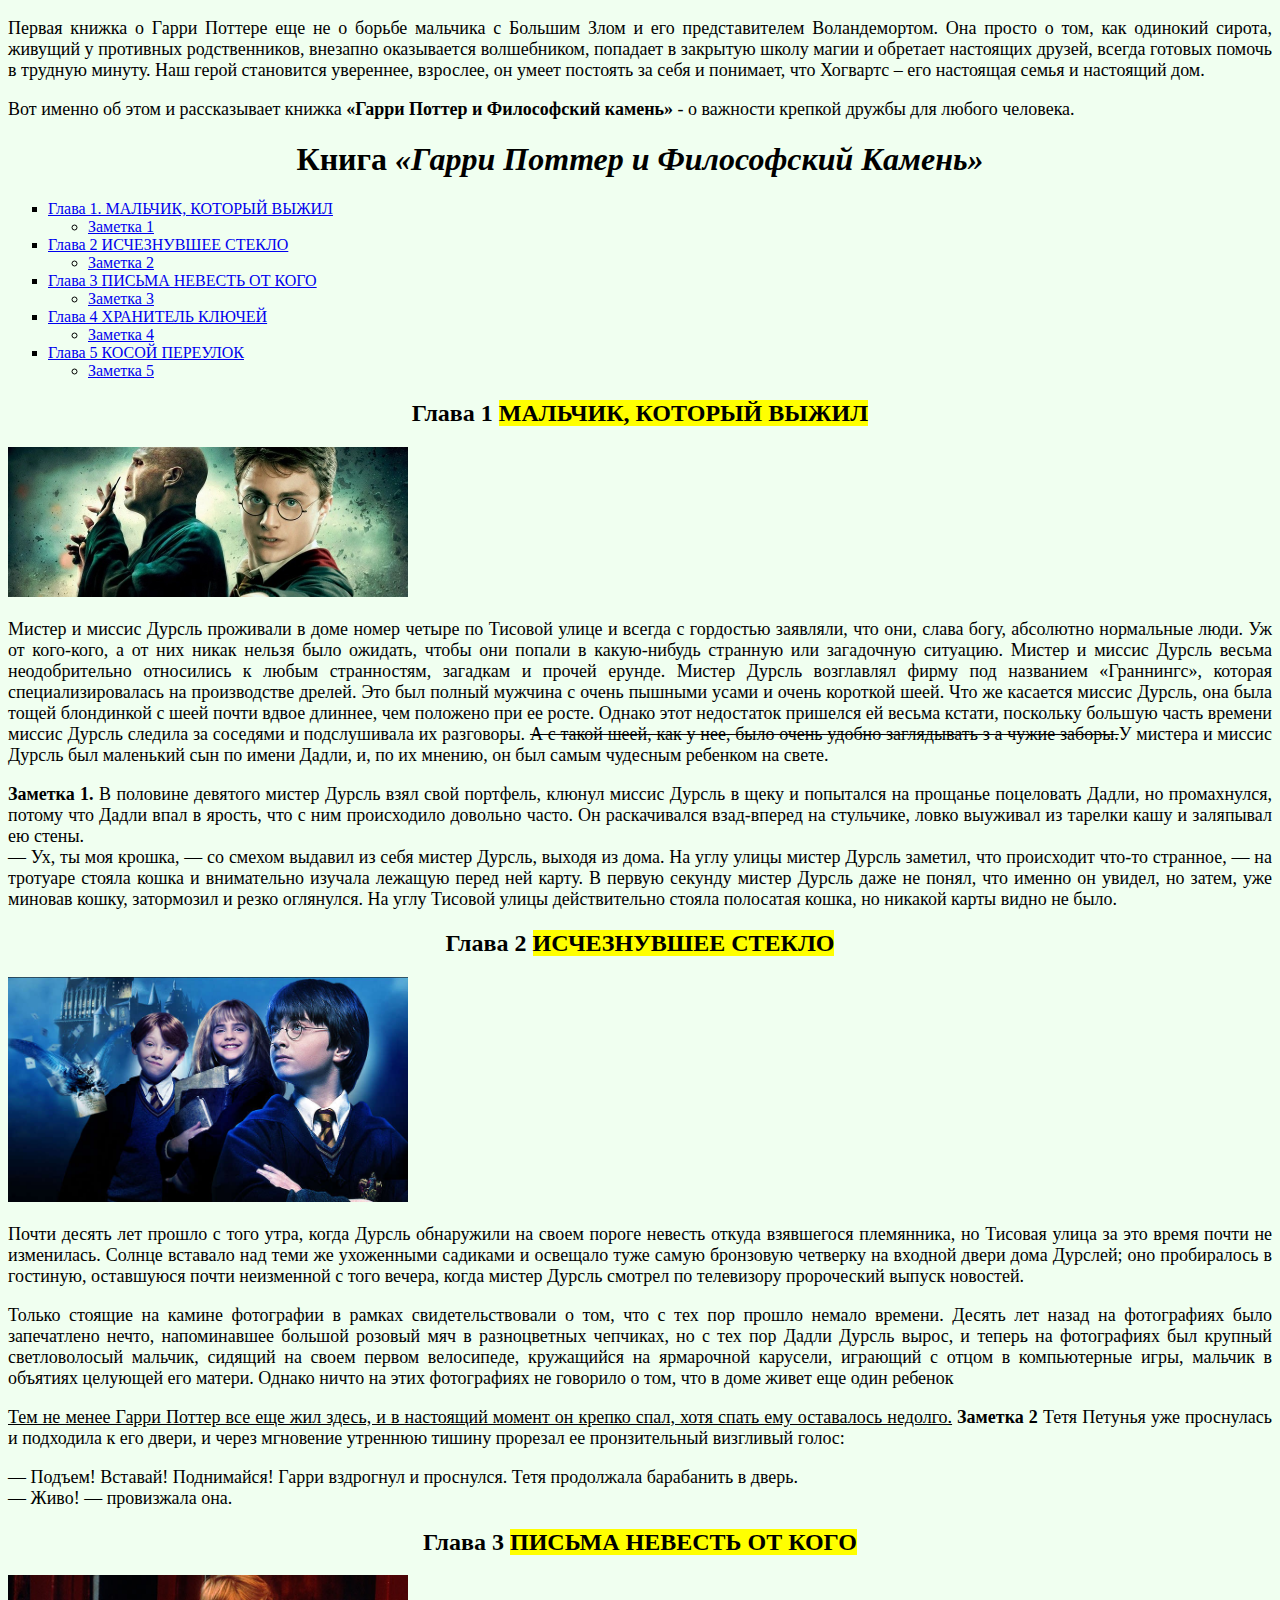
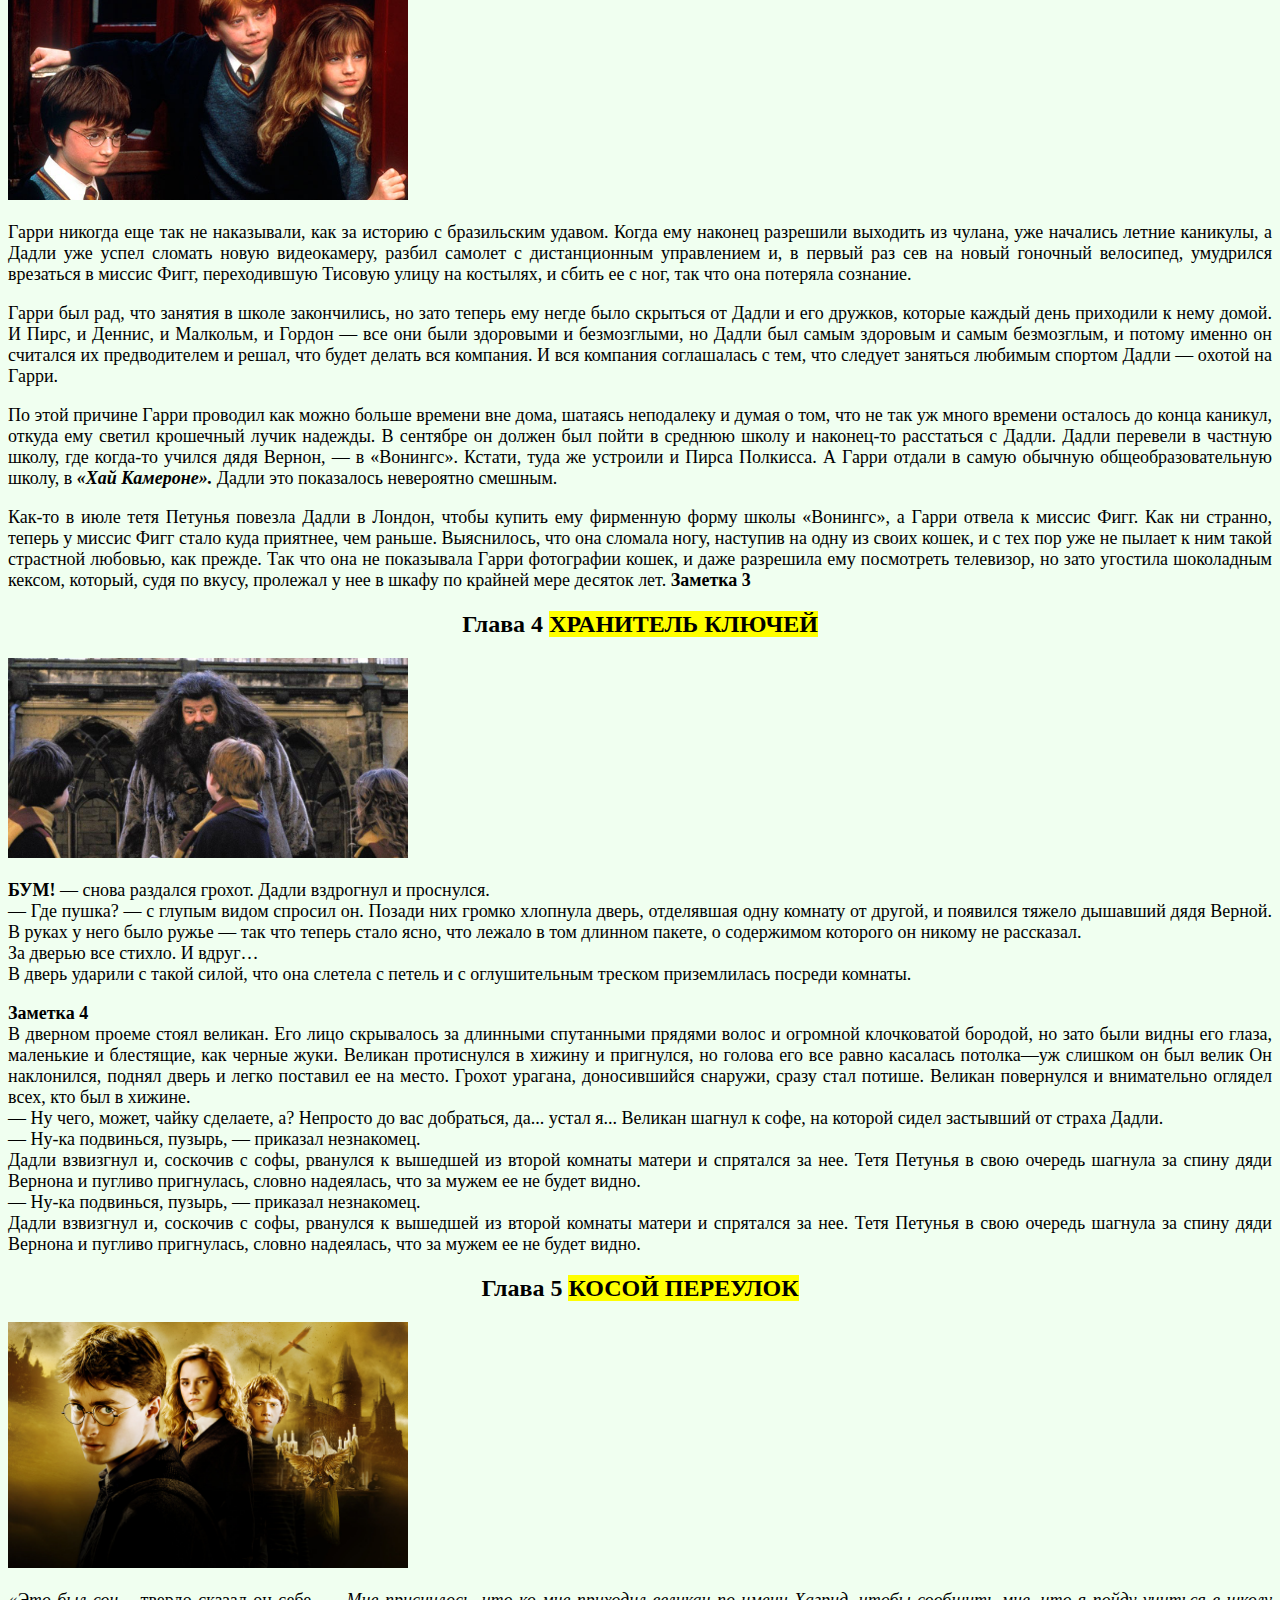
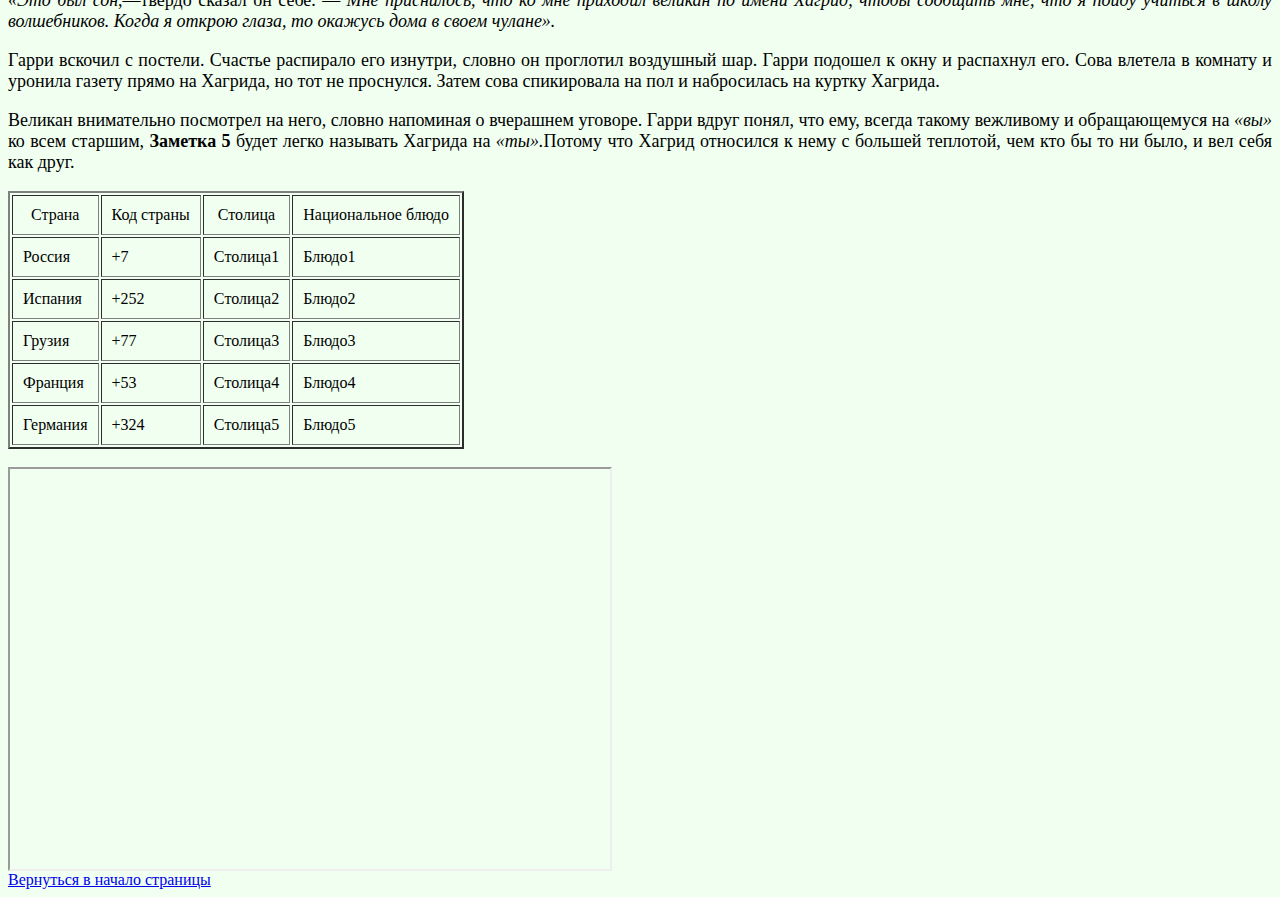
==== commit 179ff23a: "Добавлена таблица, фон, ссылка на видео youtube" ====
--- a/homework-2/index.html
+++ b/homework-2/index.html
@@ -10,7 +10,7 @@
         }
     </style>
 </head>
-<body>
+<body bgcolor="#f0fff0">
     <p id="top">
         Первая книжка о Гарри Поттере еще не о борьбе мальчика с Большим Злом и его представителем Воландемортом.
         Она просто о том, как одинокий сирота, живущий у противных родственников, внезапно оказывается волшебником,
@@ -191,7 +191,27 @@
             на <i>«ты».</i>Потому что Хагрид относился к нему с большей теплотой, чем кто бы то ни было, и вел себя как друг.
         </p>
     </maim>
-
+    <table border="2" cellpadding="10">
+        <tr align="center">
+            <td>Страна</td><td>Код страны</td><td>Столица</td><td>Национальное блюдо</td>
+        </tr>
+        <tr>
+            <td>Россия</td><td>+7</td><td>Cтолица1</td><td>Блюдо1</td>
+        </tr>
+        <tr>
+            <td>Испания</td><td>+252</td><td>Cтолица2</td><td>Блюдо2</td>
+        </tr>
+        <tr>
+            <td>Грузия</td><td>+77</td><td>Cтолица3</td><td>Блюдо3</td>
+        </tr>
+        <tr>
+            <td>Франция</td><td>+53</td><td>Cтолица4</td><td>Блюдо4</td>
+        </tr>
+        <tr>
+            <td>Германия</td><td>+324</td><td>Cтолица5</td><td>Блюдо5</td>
+        </tr>
+    </table><br>
+    <iframe src="https://www.youtube.com/embed/UoQpgdtzxLE" width="600" height="400" align="center"></iframe><br>
     <a href="#top">Вернуться в начало страницы</a>
 </body>
 </html>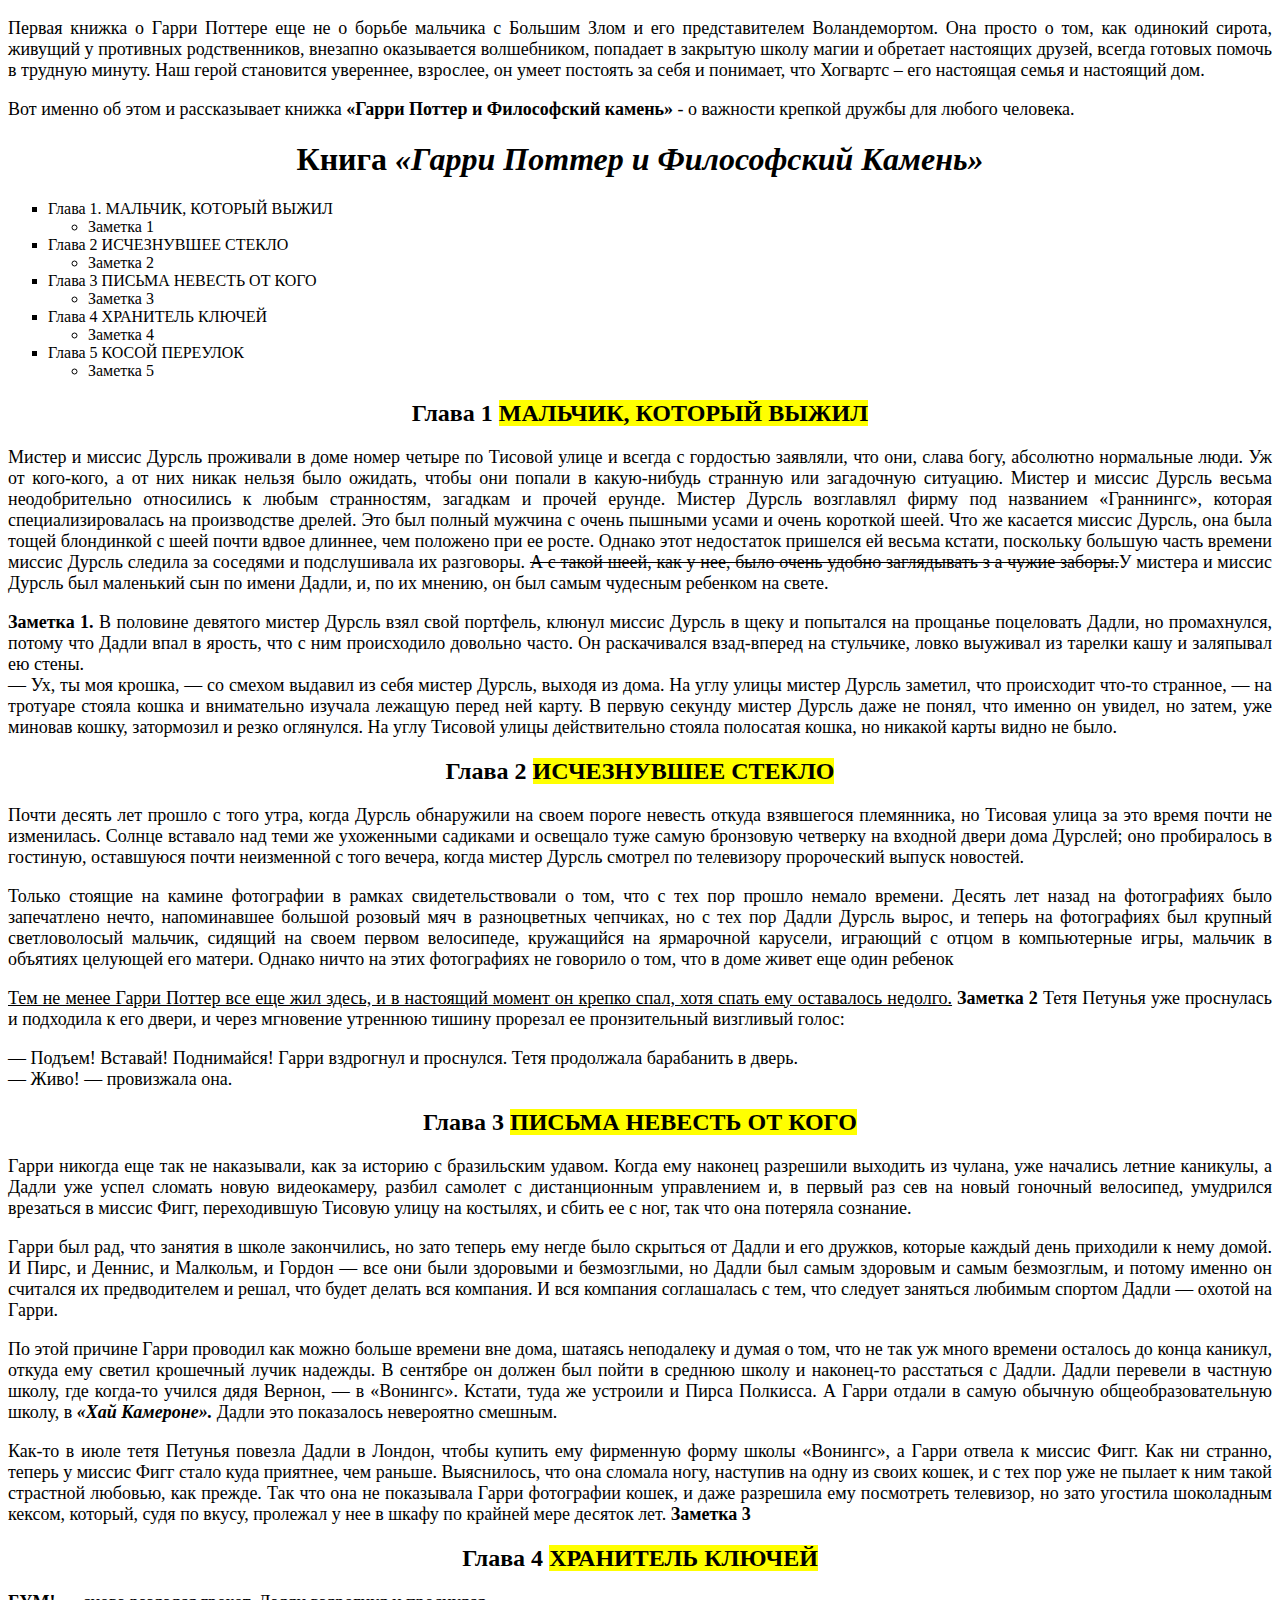
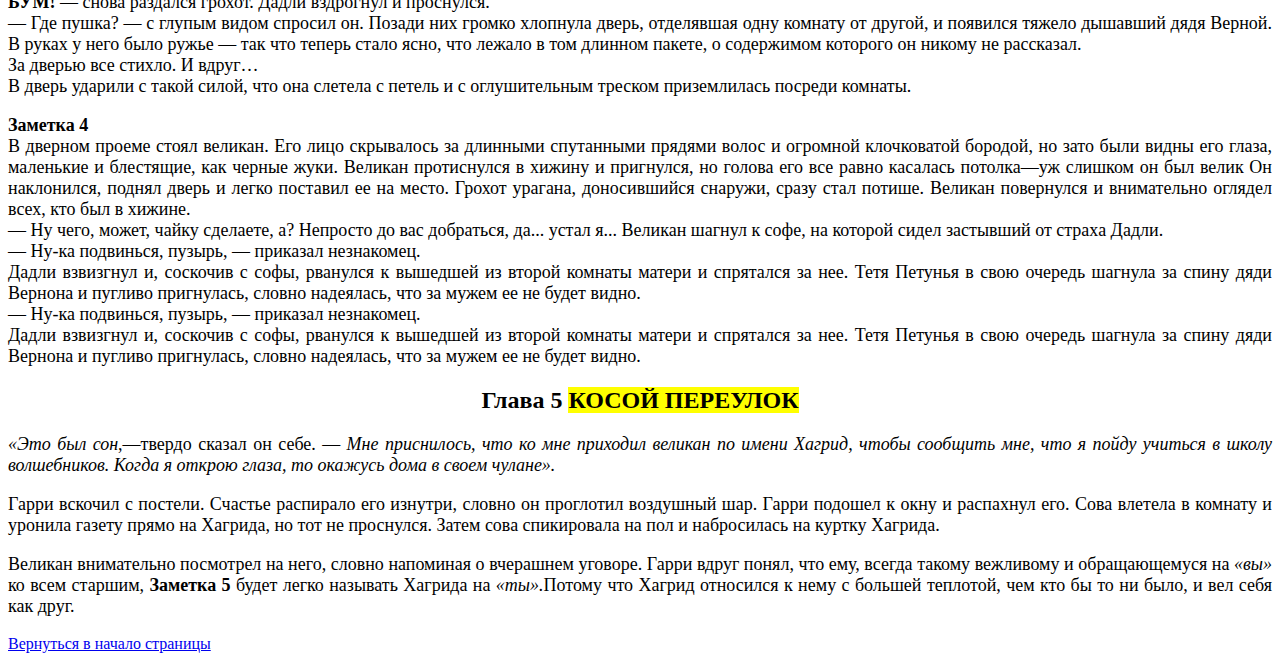
==== commit f9a7483a: "Merge pull request #5 from obolbat/homework-2" ====
--- a/homework-2/index.html
+++ b/homework-2/index.html
@@ -10,7 +10,7 @@
         }
     </style>
 </head>
-<body bgcolor="#f0fff0">
+<body>
     <p id="top">
         Первая книжка о Гарри Поттере еще не о борьбе мальчика с Большим Злом и его представителем Воландемортом.
         Она просто о том, как одинокий сирота, живущий у противных родственников, внезапно оказывается волшебником,
@@ -22,196 +22,156 @@
         Вот именно об этом и рассказывает книжка <b>«Гарри Поттер и Философский камень»</b> -
             о важности крепкой дружбы для любого человека.
     </p>
-    <nav>
-        <h1 align="center">Книга <i>«Гарри Поттер и Философский Камень»</i></h1>
-        <ul type="square">
-            <li>
-                <a href="#gl1">Глава 1. МАЛЬЧИК, КОТОРЫЙ ВЫЖИЛ</a>
+    <h1 align="center">Книга <i>«Гарри Поттер и Философский Камень»</i></h1>
+    <ul type="square">
+        <li>
+            Глава 1. МАЛЬЧИК, КОТОРЫЙ ВЫЖИЛ
+            <ul>
+                <li>Заметка 1</li>
+            </ul>
+        </li>
+        <li>
+            Глава 2 ИСЧЕЗНУВШЕЕ СТЕКЛО
+            <ul>
+                <li>Заметка 2</li>
+            </ul>
+        </li>
+        <li>
+            Глава 3 ПИСЬМА НЕВЕСТЬ ОТ КОГО
+            <ul>
+                <li>Заметка 3</li>
+            </ul>
+        </li>
+        <li>
+            Глава 4 ХРАНИТЕЛЬ КЛЮЧЕЙ
+            <ul>
+                <li>Заметка 4</li>
+            </ul>
+        </li>
+        <li>
+            Глава 5 КОСОЙ ПЕРЕУЛОК
+            <ul>
+                <li>Заметка 5</li>
+            </ul>
+        </li>
+    </ul>
+    <h2 align="center">Глава 1 <mark>МАЛЬЧИК, КОТОРЫЙ ВЫЖИЛ</mark></h2>
+    <p>
+        Мистер и миссис Дурсль проживали в доме номер четыре по Тисовой улице и всегда с гордостью заявляли,
+        что они, слава богу, абсолютно нормальные люди. Уж от кого-кого, а от них никак нельзя было ожидать,
+        чтобы они попали в какую-нибудь странную или загадочную ситуацию. Мистер и миссис Дурсль весьма
+        неодобрительно относились к любым странностям, загадкам и прочей ерунде.
+        Мистер Дурсль возглавлял фирму под названием «Граннингс», которая специализировалась на производстве дрелей.
+        Это был полный мужчина с очень пышными усами и очень короткой шеей.
+        Что же касается миссис Дурсль, она была тощей блондинкой с шеей почти вдвое длиннее, чем положено при ее росте.
+        Однако этот недостаток пришелся ей весьма кстати, поскольку большую часть времени миссис Дурсль следила за
+        соседями и подслушивала их разговоры. <s>А с такой шеей, как у нее, было очень удобно заглядывать з
+        а чужие заборы.</s>У мистера и миссис Дурсль был маленький сын по имени Дадли, и, по их мнению, он был самым
+        чудесным ребенком на свете.
+    </p>
+    <p>
+        <b>Заметка 1.</b> В половине девятого мистер Дурсль взял свой портфель, клюнул миссис Дурсль в щеку и попытался на прощанье
+        поцеловать Дадли, но промахнулся, потому что Дадли впал в ярость, что с ним происходило довольно часто.
+        Он раскачивался взад-вперед на стульчике, ловко выуживал из тарелки кашу и заляпывал ею стены.<br>
+        — Ух, ты моя крошка, — со смехом выдавил из себя мистер Дурсль, выходя из дома.
+        На углу улицы мистер Дурсль заметил, что происходит что-то странное, — на тротуаре стояла кошка и
+        внимательно изучала лежащую перед ней карту. В первую секунду мистер Дурсль даже не понял, что именно он
+        увидел, но затем, уже миновав кошку, затормозил и резко оглянулся. На углу Тисовой улицы действительно стояла
+        полосатая кошка, но никакой карты видно не было.
+    </p>
+    <h2 align="center">Глава 2 <mark>ИСЧЕЗНУВШЕЕ СТЕКЛО</mark></h2>
+    <p>
+        Почти десять лет прошло с того утра, когда Дурсль обнаружили на своем пороге невесть откуда взявшегося племянника,
+        но Тисовая улица за это время почти не изменилась. Солнце вставало над теми же ухоженными садиками и освещало
+        туже самую бронзовую четверку на входной двери дома Дурслей; оно пробиралось в гостиную, оставшуюся почти
+        неизменной с того вечера, когда мистер Дурсль смотрел по телевизору пророческий выпуск новостей.
+    </p>
+    <p>
+        Только стоящие на камине фотографии в рамках свидетельствовали о том, что с тех пор прошло немало времени.
+        Десять лет назад на фотографиях было запечатлено нечто, напоминавшее большой розовый мяч в разноцветных чепчиках,
+        но с тех пор Дадли Дурсль вырос, и теперь на фотографиях был крупный светловолосый мальчик, сидящий на своем
+        первом велосипеде, кружащийся на ярмарочной карусели, играющий с отцом в компьютерные игры, мальчик в объятиях
+        целующей его матери. Однако ничто на этих фотографиях не говорило о том, что в доме живет еще один ребенок
+    </p>
+    <p>
+        <u>Тем не менее Гарри Поттер все еще жил здесь, и в настоящий момент он крепко спал, хотя спать ему оставалось недолго.</u>
+        <b>Заметка 2</b> Тетя Петунья уже проснулась и подходила к его двери, и через мгновение утреннюю тишину прорезал ее
+        пронзительный визгливый голос:
+    </p>
+    <p>— Подъем! Вставай! Поднимайся! Гарри вздрогнул и проснулся. Тетя продолжала барабанить в дверь. <br>
+        — Живо! — провизжала она.
+    </p>
+    <h2 align="center">Глава 3 <mark>ПИСЬМА НЕВЕСТЬ ОТ КОГО</mark></h2>
+    <p>
+        Гарри никогда еще так не наказывали, как за историю с бразильским удавом. Когда ему наконец разрешили выходить
+        из чулана, уже начались летние каникулы, а Дадли уже успел сломать новую видеокамеру, разбил самолет с
+        дистанционным управлением и, в первый раз сев на новый гоночный велосипед, умудрился врезаться в миссис Фигг,
+        переходившую Тисовую улицу на костылях, и сбить ее с ног, так что она потеряла сознание.
+    </p>
+    <p>
+        Гарри был рад, что занятия в школе закончились, но зато теперь ему негде было скрыться от Дадли и его дружков,
+        которые каждый день приходили к нему домой. И Пирс, и Деннис, и Малкольм, и Гордон — все они были здоровыми и
+        безмозглыми, но Дадли был самым здоровым и самым безмозглым, и потому именно он считался их предводителем и
+        решал, что будет делать вся компания. И вся компания соглашалась с тем, что следует заняться любимым спортом
+        Дадли — охотой на Гарри.
+    </p>
+    <p>По этой причине Гарри проводил как можно больше времени вне дома, шатаясь неподалеку и думая о том, что не так
+        уж много времени осталось до конца каникул, откуда ему светил крошечный лучик надежды. В сентябре он должен был
+        пойти в среднюю школу и наконец-то расстаться с Дадли. Дадли перевели в частную школу, где когда-то учился дядя
+        Вернон, — в «Вонингс». Кстати, туда же устроили и Пирса Полкисса. А Гарри отдали в самую обычную
+        общеобразовательную школу, в <b><i>«Хай Камероне».</i></b> Дадли это показалось невероятно смешным.
+    </p>
+    <p>
+        Как-то в июле тетя Петунья повезла Дадли в Лондон, чтобы купить ему фирменную форму школы «Вонингс», а Гарри
+        отвела к миссис Фигг. Как ни странно, теперь у миссис Фигг стало куда приятнее, чем раньше. Выяснилось, что она
+        сломала ногу, наступив на одну из своих кошек, и с тех пор уже не пылает к ним такой страстной любовью,
+        как прежде. Так что она не показывала Гарри фотографии кошек, и даже разрешила ему посмотреть телевизор, но
+        зато угостила шоколадным кексом, который, судя по вкусу, пролежал у нее в шкафу по крайней мере десяток лет.
+        <b>Заметка 3</b>
+    </p>
+    <h2 align="center">Глава 4 <mark>ХРАНИТЕЛЬ КЛЮЧЕЙ</mark></h2>
+    <p>
+        <b>БУМ!</b> — снова раздался грохот. Дадли вздрогнул и проснулся. <br>
+        — Где пушка? — с глупым видом спросил он. Позади них громко хлопнула дверь, отделявшая
+        одну комнату от другой, и появился тяжело дышавший дядя Верной. В руках у него было ружье — так что теперь
+        стало ясно, что лежало в том длинном пакете, о содержимом которого он никому не рассказал.<br>
+        За дверью все стихло. И вдруг…<br>
+        В дверь ударили с такой силой, что она слетела с петель и с оглушительным треском приземлилась посреди комнаты.
+    </p>
+    <p>
+        <b>Заметка 4</b><br>
+        В дверном проеме стоял великан. Его лицо скрывалось за длинными спутанными прядями волос и огромной клочковатой
+        бородой, но зато были видны его глаза, маленькие и блестящие, как черные жуки. Великан протиснулся в хижину и
+        пригнулся, но голова его все равно касалась потолка—уж слишком он был велик Он наклонился, поднял дверь и легко
+        поставил ее на место. Грохот урагана, доносившийся снаружи, сразу стал потише. Великан повернулся и внимательно
+        оглядел всех, кто был в хижине.<br>
+        — Ну чего, может, чайку сделаете, а? Непросто до вас добраться, да... устал я...
+        Великан шагнул к софе, на которой сидел застывший от страха Дадли.<br>
+        — Ну-ка подвинься, пузырь, — приказал незнакомец.<br>
+        Дадли взвизгнул и, соскочив с софы, рванулся к вышедшей из второй комнаты матери и спрятался за нее. Тетя
+        Петунья в свою очередь шагнула за спину дяди Вернона и пугливо пригнулась, словно надеялась, что за мужем ее
+        не будет видно.<br>
+        — Ну-ка подвинься, пузырь, — приказал незнакомец.<br>
+        Дадли взвизгнул и, соскочив с софы, рванулся к вышедшей из второй комнаты матери и спрятался за нее.
+        Тетя Петунья в свою очередь шагнула за спину дяди Вернона и пугливо пригнулась, словно надеялась, что за
+        мужем ее не будет видно.
+    </p>
+    <h2 align="center">Глава 5 <mark>КОСОЙ ПЕРЕУЛОК</mark></h2>
+    <p>
+        <i>«Это был сон</i>,—твердо сказал он себе. — <i>Мне приснилось, что ко мне приходил великан по имени Хагрид,
+        чтобы сообщить мне, что я пойду учиться в школу волшебников. Когда я открою глаза, то окажусь дома в
+        своем чулане».</i>
+    <p>
+        Гарри вскочил с постели. Счастье распирало его изнутри, словно он проглотил воздушный шар. Гарри подошел к
+    окну и распахнул его. Сова влетела в комнату и уронила газету прямо на Хагрида, но тот не проснулся. Затем сова
+    спикировала на пол и набросилась на куртку Хагрида.
+    </p>
+    <p>
+        Великан внимательно посмотрел на него, словно напоминая о вчерашнем уговоре. Гарри вдруг понял, что ему, всегда
+        такому вежливому и обращающемуся на <i>«вы»</i> ко всем старшим, <b>Заметка 5</b> будет легко называть Хагрида
+        на <i>«ты».</i>Потому что Хагрид относился к нему с большей теплотой, чем кто бы то ни было, и вел себя как друг.
+    </p>
 
-                <ul>
-                    <li>
-                        <a href="#z1">Заметка 1</a>
-                    </li>
-                </ul>
-            </li>
-            <li>
-                <a href="#gl2">Глава 2 ИСЧЕЗНУВШЕЕ СТЕКЛО</a>
-                <ul>
-                    <li>
-                        <a href="#z2">Заметка 2</a>
-                    </li>
-                </ul>
-            </li>
-            <li>
-                <a href="#gl3">Глава 3 ПИСЬМА НЕВЕСТЬ ОТ КОГО</a>
-                <ul>
-                    <li>
-                        <a href="#z3">Заметка 3</a>
-                    </li>
-                </ul>
-            </li>
-            <li>
-                <a href="#gl4">Глава 4 ХРАНИТЕЛЬ КЛЮЧЕЙ</a>
-                <ul>
-                    <li>
-                        <a href="#z5">Заметка 4</a>
-                    </li>
-                </ul>
-            </li>
-            <li>
-                <a href="#gl5">Глава 5 КОСОЙ ПЕРЕУЛОК</a>
-                <ul>
-                    <li>
-                        <a href="#z5">Заметка 5</a>
-                    </li>
-                </ul>
-            </li>
-        </ul>
-    </nav>
-    <maim>
-        <h2 id="gl1" align="center">Глава 1 <mark>МАЛЬЧИК, КОТОРЫЙ ВЫЖИЛ</mark></h2>
-        <img src="./assets/hp1_img.jpg" alt="Глава 1" width="400">
-        <p>
-            Мистер и миссис Дурсль проживали в доме номер четыре по Тисовой улице и всегда с гордостью заявляли,
-            что они, слава богу, абсолютно нормальные люди. Уж от кого-кого, а от них никак нельзя было ожидать,
-            чтобы они попали в какую-нибудь странную или загадочную ситуацию. Мистер и миссис Дурсль весьма
-            неодобрительно относились к любым странностям, загадкам и прочей ерунде.
-            Мистер Дурсль возглавлял фирму под названием «Граннингс», которая специализировалась на производстве дрелей.
-            Это был полный мужчина с очень пышными усами и очень короткой шеей.
-            Что же касается миссис Дурсль, она была тощей блондинкой с шеей почти вдвое длиннее, чем положено при ее росте.
-            Однако этот недостаток пришелся ей весьма кстати, поскольку большую часть времени миссис Дурсль следила за
-            соседями и подслушивала их разговоры. <s>А с такой шеей, как у нее, было очень удобно заглядывать з
-            а чужие заборы.</s>У мистера и миссис Дурсль был маленький сын по имени Дадли, и, по их мнению, он был самым
-            чудесным ребенком на свете.
-        </p>
-        <p>
-            <b id="z1">Заметка 1.</b> В половине девятого мистер Дурсль взял свой портфель, клюнул миссис Дурсль в щеку и попытался на прощанье
-            поцеловать Дадли, но промахнулся, потому что Дадли впал в ярость, что с ним происходило довольно часто.
-            Он раскачивался взад-вперед на стульчике, ловко выуживал из тарелки кашу и заляпывал ею стены.<br>
-            — Ух, ты моя крошка, — со смехом выдавил из себя мистер Дурсль, выходя из дома.
-            На углу улицы мистер Дурсль заметил, что происходит что-то странное, — на тротуаре стояла кошка и
-            внимательно изучала лежащую перед ней карту. В первую секунду мистер Дурсль даже не понял, что именно он
-            увидел, но затем, уже миновав кошку, затормозил и резко оглянулся. На углу Тисовой улицы действительно стояла
-            полосатая кошка, но никакой карты видно не было.
-        </p>
-        <h2 id="gl2" align="center">Глава 2 <mark>ИСЧЕЗНУВШЕЕ СТЕКЛО</mark></h2>
-        <img src="./assets/hp2_img.jpeg" alt="Глава 2" width="400">
-        <p>
-            Почти десять лет прошло с того утра, когда Дурсль обнаружили на своем пороге невесть откуда взявшегося племянника,
-            но Тисовая улица за это время почти не изменилась. Солнце вставало над теми же ухоженными садиками и освещало
-            туже самую бронзовую четверку на входной двери дома Дурслей; оно пробиралось в гостиную, оставшуюся почти
-            неизменной с того вечера, когда мистер Дурсль смотрел по телевизору пророческий выпуск новостей.
-        </p>
-        <p>
-            Только стоящие на камине фотографии в рамках свидетельствовали о том, что с тех пор прошло немало времени.
-            Десять лет назад на фотографиях было запечатлено нечто, напоминавшее большой розовый мяч в разноцветных чепчиках,
-            но с тех пор Дадли Дурсль вырос, и теперь на фотографиях был крупный светловолосый мальчик, сидящий на своем
-            первом велосипеде, кружащийся на ярмарочной карусели, играющий с отцом в компьютерные игры, мальчик в объятиях
-            целующей его матери. Однако ничто на этих фотографиях не говорило о том, что в доме живет еще один ребенок
-        </p>
-        <p>
-            <u>Тем не менее Гарри Поттер все еще жил здесь, и в настоящий момент он крепко спал, хотя спать ему оставалось недолго.</u>
-            <b id="z2">Заметка 2</b> Тетя Петунья уже проснулась и подходила к его двери, и через мгновение утреннюю тишину прорезал ее
-            пронзительный визгливый голос:
-        </p>
-        <p>— Подъем! Вставай! Поднимайся! Гарри вздрогнул и проснулся. Тетя продолжала барабанить в дверь. <br>
-            — Живо! — провизжала она.
-        </p>
-        <h2 id="gl3" align="center">Глава 3 <mark>ПИСЬМА НЕВЕСТЬ ОТ КОГО</mark></h2>
-        <img src="./assets/hp3_img.jpg" alt="Глава 3" width="400">
-        <p>
-            Гарри никогда еще так не наказывали, как за историю с бразильским удавом. Когда ему наконец разрешили выходить
-            из чулана, уже начались летние каникулы, а Дадли уже успел сломать новую видеокамеру, разбил самолет с
-            дистанционным управлением и, в первый раз сев на новый гоночный велосипед, умудрился врезаться в миссис Фигг,
-            переходившую Тисовую улицу на костылях, и сбить ее с ног, так что она потеряла сознание.
-        </p>
-        <p>
-            Гарри был рад, что занятия в школе закончились, но зато теперь ему негде было скрыться от Дадли и его дружков,
-            которые каждый день приходили к нему домой. И Пирс, и Деннис, и Малкольм, и Гордон — все они были здоровыми и
-            безмозглыми, но Дадли был самым здоровым и самым безмозглым, и потому именно он считался их предводителем и
-            решал, что будет делать вся компания. И вся компания соглашалась с тем, что следует заняться любимым спортом
-            Дадли — охотой на Гарри.
-        </p>
-        <p>По этой причине Гарри проводил как можно больше времени вне дома, шатаясь неподалеку и думая о том, что не так
-            уж много времени осталось до конца каникул, откуда ему светил крошечный лучик надежды. В сентябре он должен был
-            пойти в среднюю школу и наконец-то расстаться с Дадли. Дадли перевели в частную школу, где когда-то учился дядя
-            Вернон, — в «Вонингс». Кстати, туда же устроили и Пирса Полкисса. А Гарри отдали в самую обычную
-            общеобразовательную школу, в <b><i>«Хай Камероне».</i></b> Дадли это показалось невероятно смешным.
-        </p>
-        <p>
-            Как-то в июле тетя Петунья повезла Дадли в Лондон, чтобы купить ему фирменную форму школы «Вонингс», а Гарри
-            отвела к миссис Фигг. Как ни странно, теперь у миссис Фигг стало куда приятнее, чем раньше. Выяснилось, что она
-            сломала ногу, наступив на одну из своих кошек, и с тех пор уже не пылает к ним такой страстной любовью,
-            как прежде. Так что она не показывала Гарри фотографии кошек, и даже разрешила ему посмотреть телевизор, но
-            зато угостила шоколадным кексом, который, судя по вкусу, пролежал у нее в шкафу по крайней мере десяток лет.
-            <b id="z3">Заметка 3</b>
-        </p>
-        <h2 id="gl4" align="center">Глава 4 <mark>ХРАНИТЕЛЬ КЛЮЧЕЙ</mark></h2>
-        <img src="./assets/hp4_img.jpg" alt="Глава 4" width="400">
-        <p>
-            <b>БУМ!</b> — снова раздался грохот. Дадли вздрогнул и проснулся. <br>
-            — Где пушка? — с глупым видом спросил он. Позади них громко хлопнула дверь, отделявшая
-            одну комнату от другой, и появился тяжело дышавший дядя Верной. В руках у него было ружье — так что теперь
-            стало ясно, что лежало в том длинном пакете, о содержимом которого он никому не рассказал.<br>
-            За дверью все стихло. И вдруг…<br>
-            В дверь ударили с такой силой, что она слетела с петель и с оглушительным треском приземлилась посреди комнаты.
-        </p>
-        <p>
-            <b id="z4">Заметка 4</b><br>
-            В дверном проеме стоял великан. Его лицо скрывалось за длинными спутанными прядями волос и огромной клочковатой
-            бородой, но зато были видны его глаза, маленькие и блестящие, как черные жуки. Великан протиснулся в хижину и
-            пригнулся, но голова его все равно касалась потолка—уж слишком он был велик Он наклонился, поднял дверь и легко
-            поставил ее на место. Грохот урагана, доносившийся снаружи, сразу стал потише. Великан повернулся и внимательно
-            оглядел всех, кто был в хижине.<br>
-            — Ну чего, может, чайку сделаете, а? Непросто до вас добраться, да... устал я...
-            Великан шагнул к софе, на которой сидел застывший от страха Дадли.<br>
-            — Ну-ка подвинься, пузырь, — приказал незнакомец.<br>
-            Дадли взвизгнул и, соскочив с софы, рванулся к вышедшей из второй комнаты матери и спрятался за нее. Тетя
-            Петунья в свою очередь шагнула за спину дяди Вернона и пугливо пригнулась, словно надеялась, что за мужем ее
-            не будет видно.<br>
-            — Ну-ка подвинься, пузырь, — приказал незнакомец.<br>
-            Дадли взвизгнул и, соскочив с софы, рванулся к вышедшей из второй комнаты матери и спрятался за нее.
-            Тетя Петунья в свою очередь шагнула за спину дяди Вернона и пугливо пригнулась, словно надеялась, что за
-            мужем ее не будет видно.
-        </p>
-        <h2 id="gl5" align="center">Глава 5 <mark>КОСОЙ ПЕРЕУЛОК</mark></h2>
-        <img src="./assets/hp5_img.jpeg" alt="Глава 5" width="400">
-        <p>
-            <i>«Это был сон</i>,—твердо сказал он себе. — <i>Мне приснилось, что ко мне приходил великан по имени Хагрид,
-            чтобы сообщить мне, что я пойду учиться в школу волшебников. Когда я открою глаза, то окажусь дома в
-            своем чулане».</i>
-        <p>
-            Гарри вскочил с постели. Счастье распирало его изнутри, словно он проглотил воздушный шар. Гарри подошел к
-        окну и распахнул его. Сова влетела в комнату и уронила газету прямо на Хагрида, но тот не проснулся. Затем сова
-        спикировала на пол и набросилась на куртку Хагрида.
-        </p>
-        <p>
-            Великан внимательно посмотрел на него, словно напоминая о вчерашнем уговоре. Гарри вдруг понял, что ему, всегда
-            такому вежливому и обращающемуся на <i>«вы»</i> ко всем старшим, <b id="z5">Заметка 5</b> будет легко называть Хагрида
-            на <i>«ты».</i>Потому что Хагрид относился к нему с большей теплотой, чем кто бы то ни было, и вел себя как друг.
-        </p>
-    </maim>
-    <table border="2" cellpadding="10">
-        <tr align="center">
-            <td>Страна</td><td>Код страны</td><td>Столица</td><td>Национальное блюдо</td>
-        </tr>
-        <tr>
-            <td>Россия</td><td>+7</td><td>Cтолица1</td><td>Блюдо1</td>
-        </tr>
-        <tr>
-            <td>Испания</td><td>+252</td><td>Cтолица2</td><td>Блюдо2</td>
-        </tr>
-        <tr>
-            <td>Грузия</td><td>+77</td><td>Cтолица3</td><td>Блюдо3</td>
-        </tr>
-        <tr>
-            <td>Франция</td><td>+53</td><td>Cтолица4</td><td>Блюдо4</td>
-        </tr>
-        <tr>
-            <td>Германия</td><td>+324</td><td>Cтолица5</td><td>Блюдо5</td>
-        </tr>
-    </table><br>
-    <iframe src="https://www.youtube.com/embed/UoQpgdtzxLE" width="600" height="400" align="center"></iframe><br>
     <a href="#top">Вернуться в начало страницы</a>
 </body>
 </html>